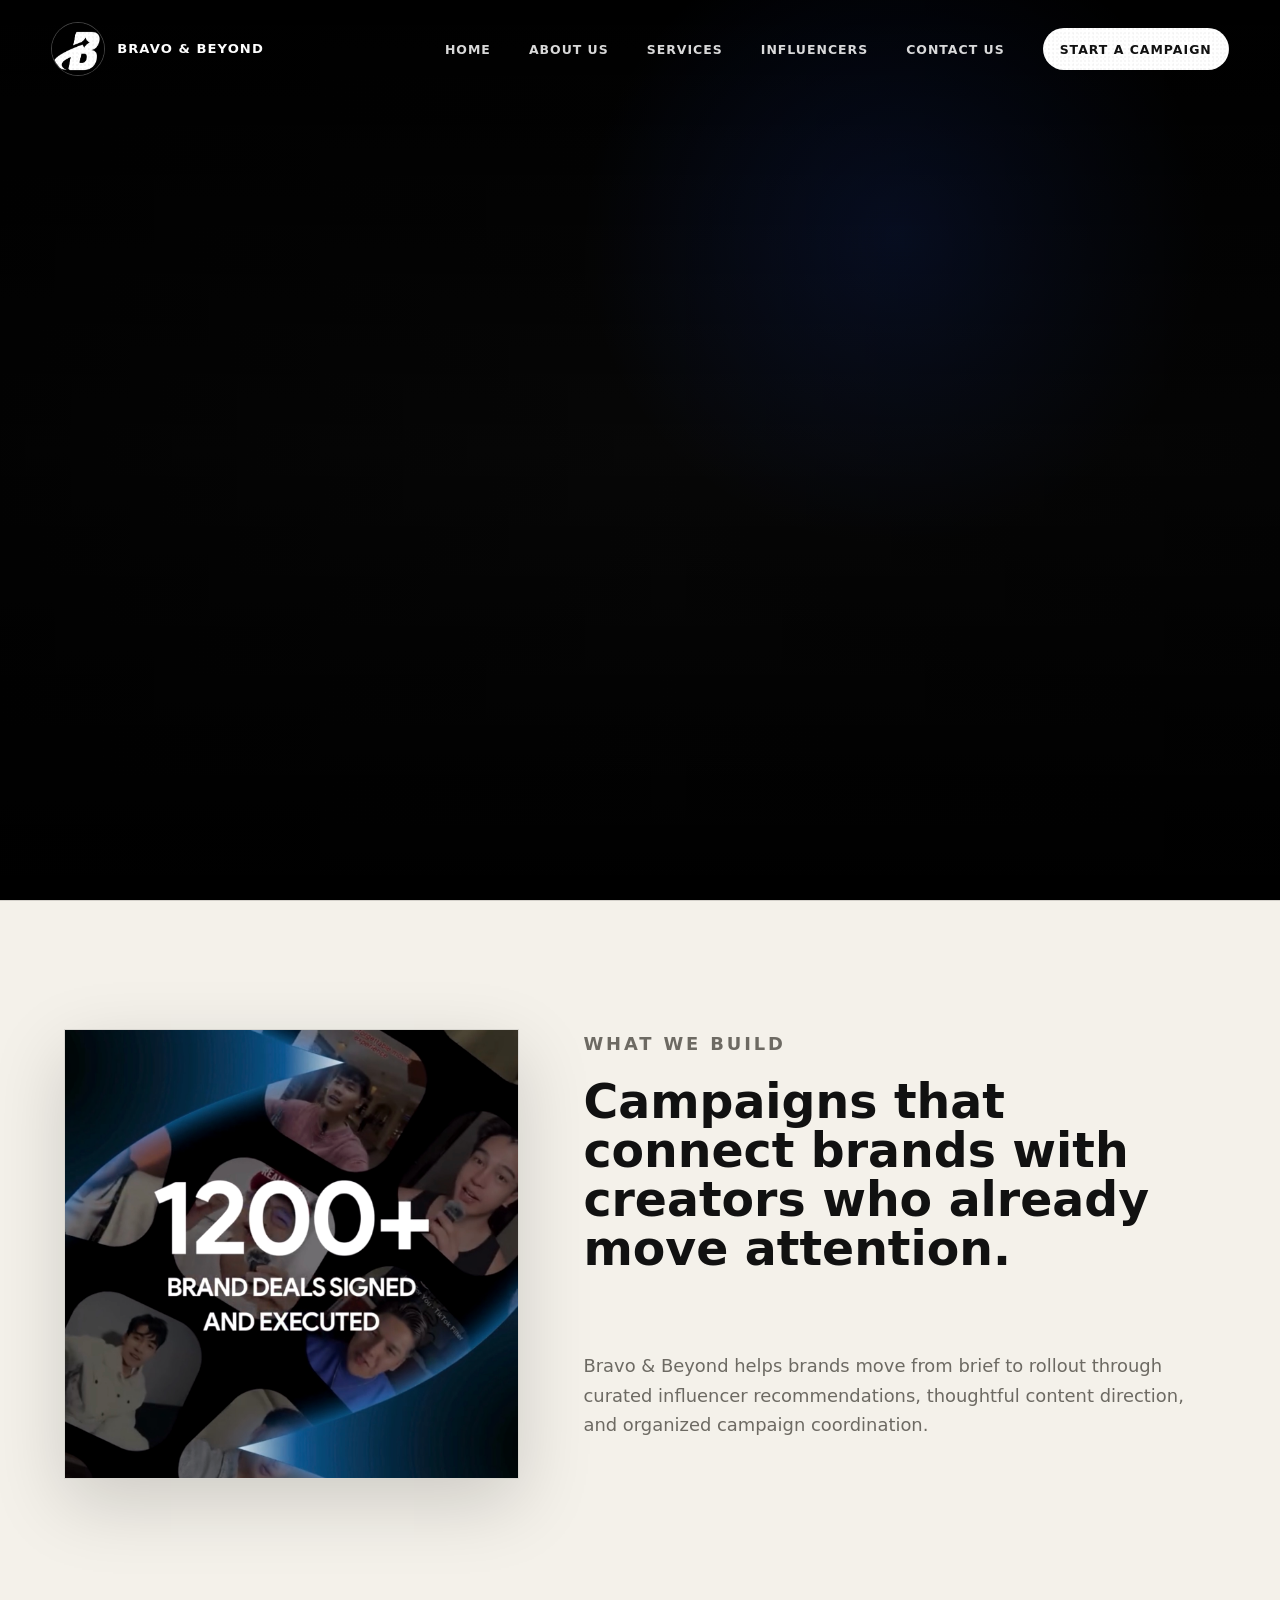
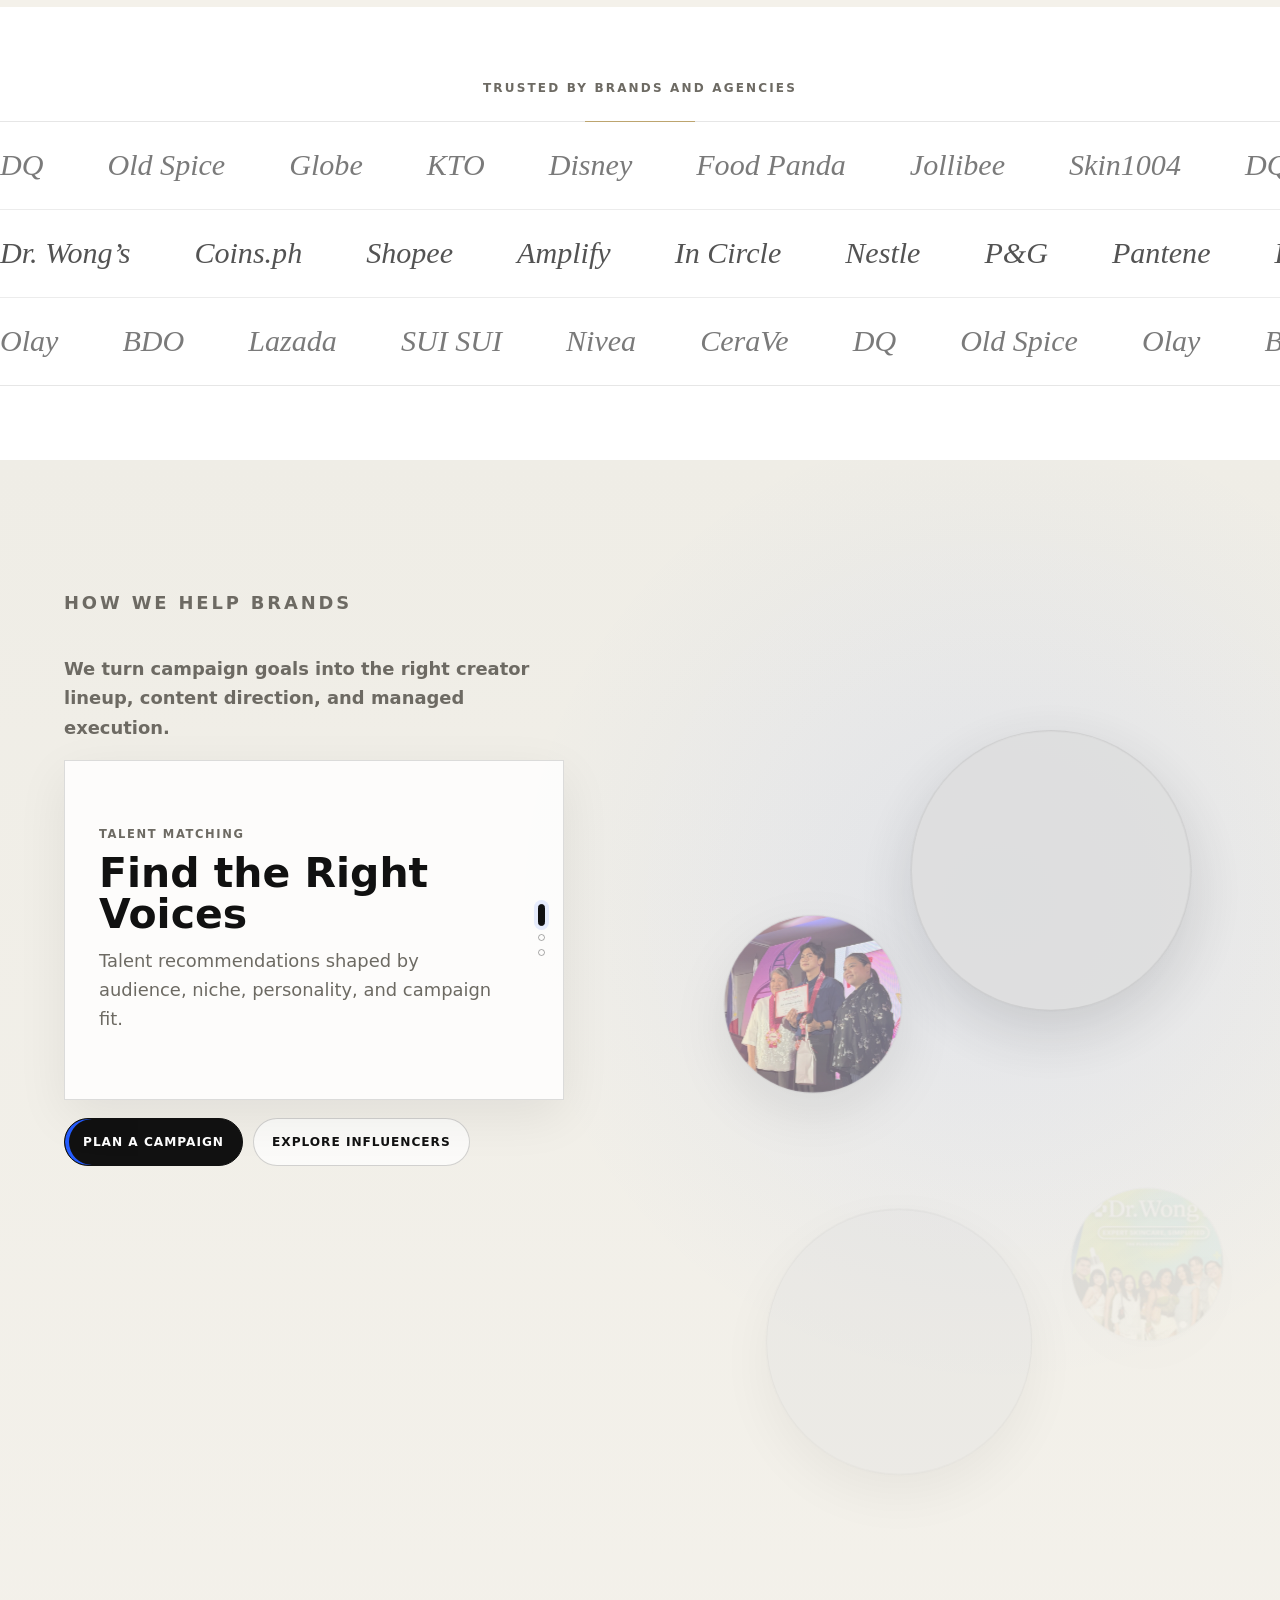
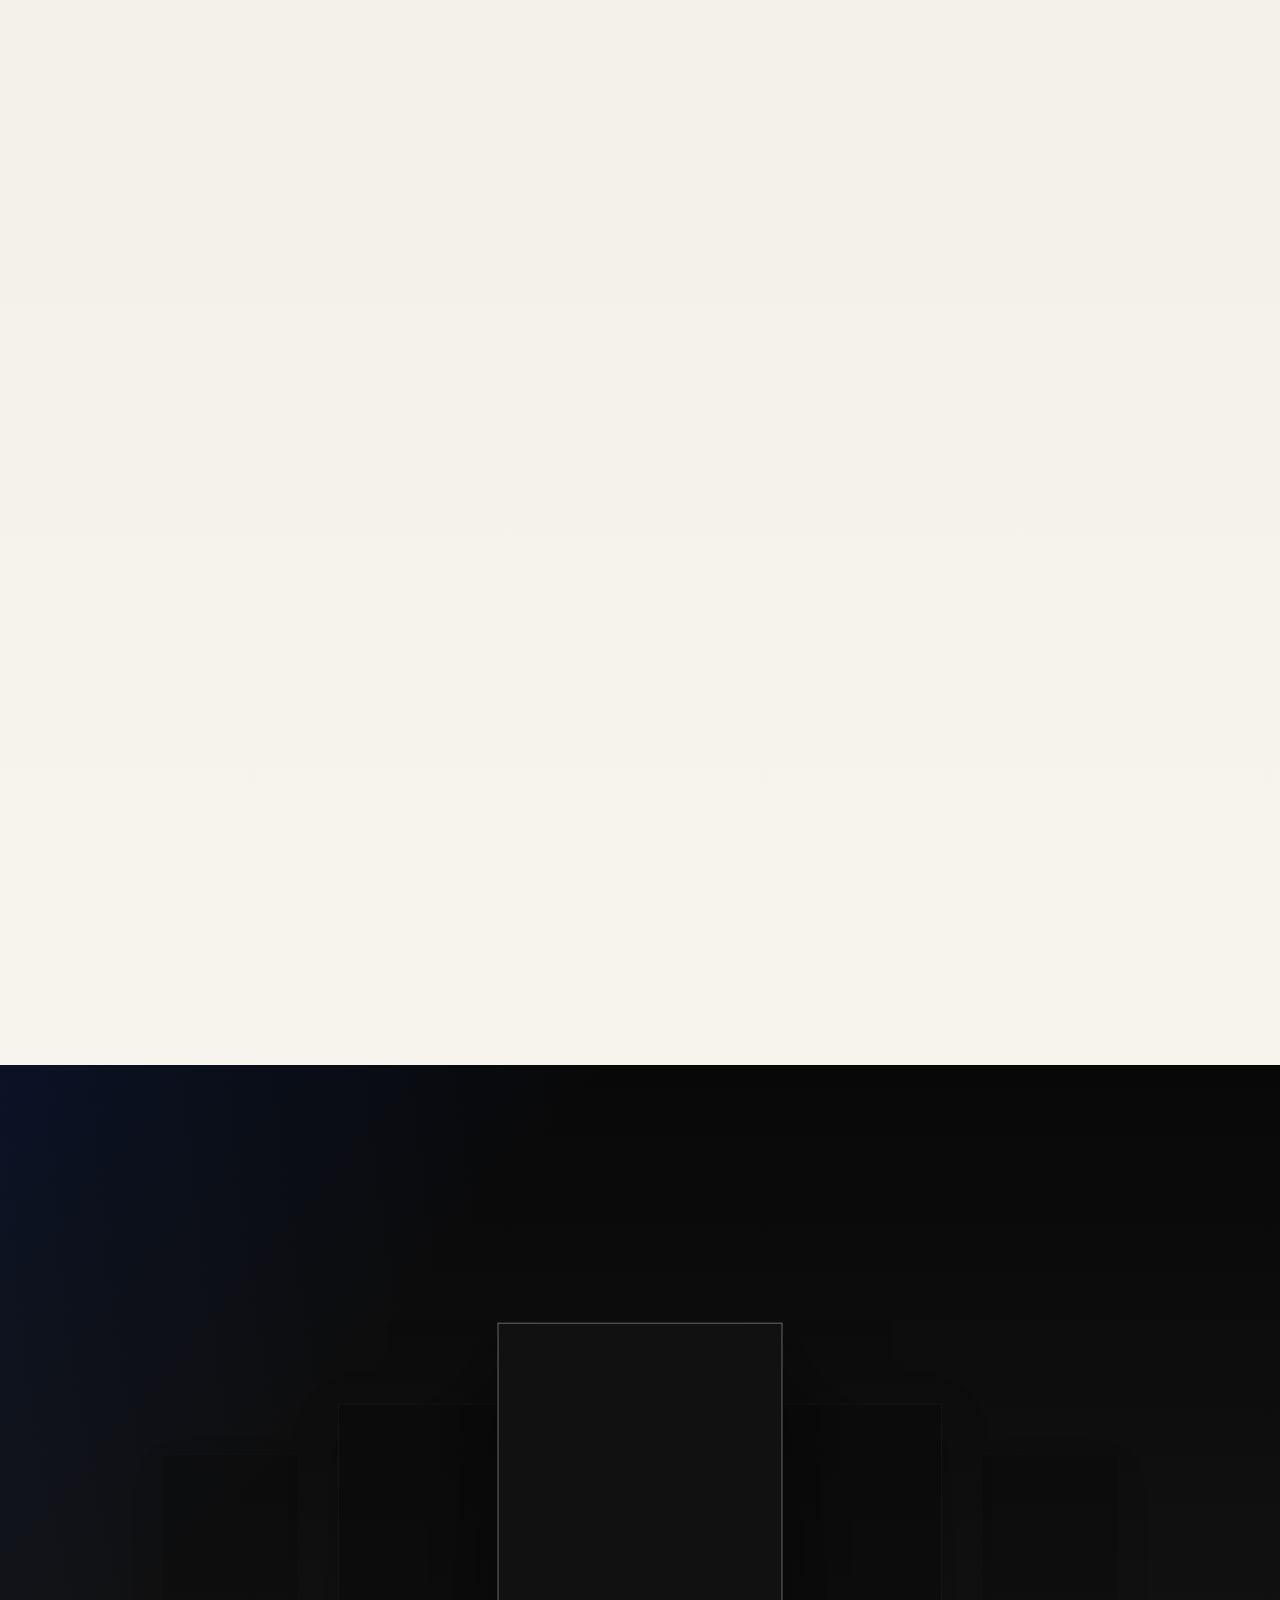
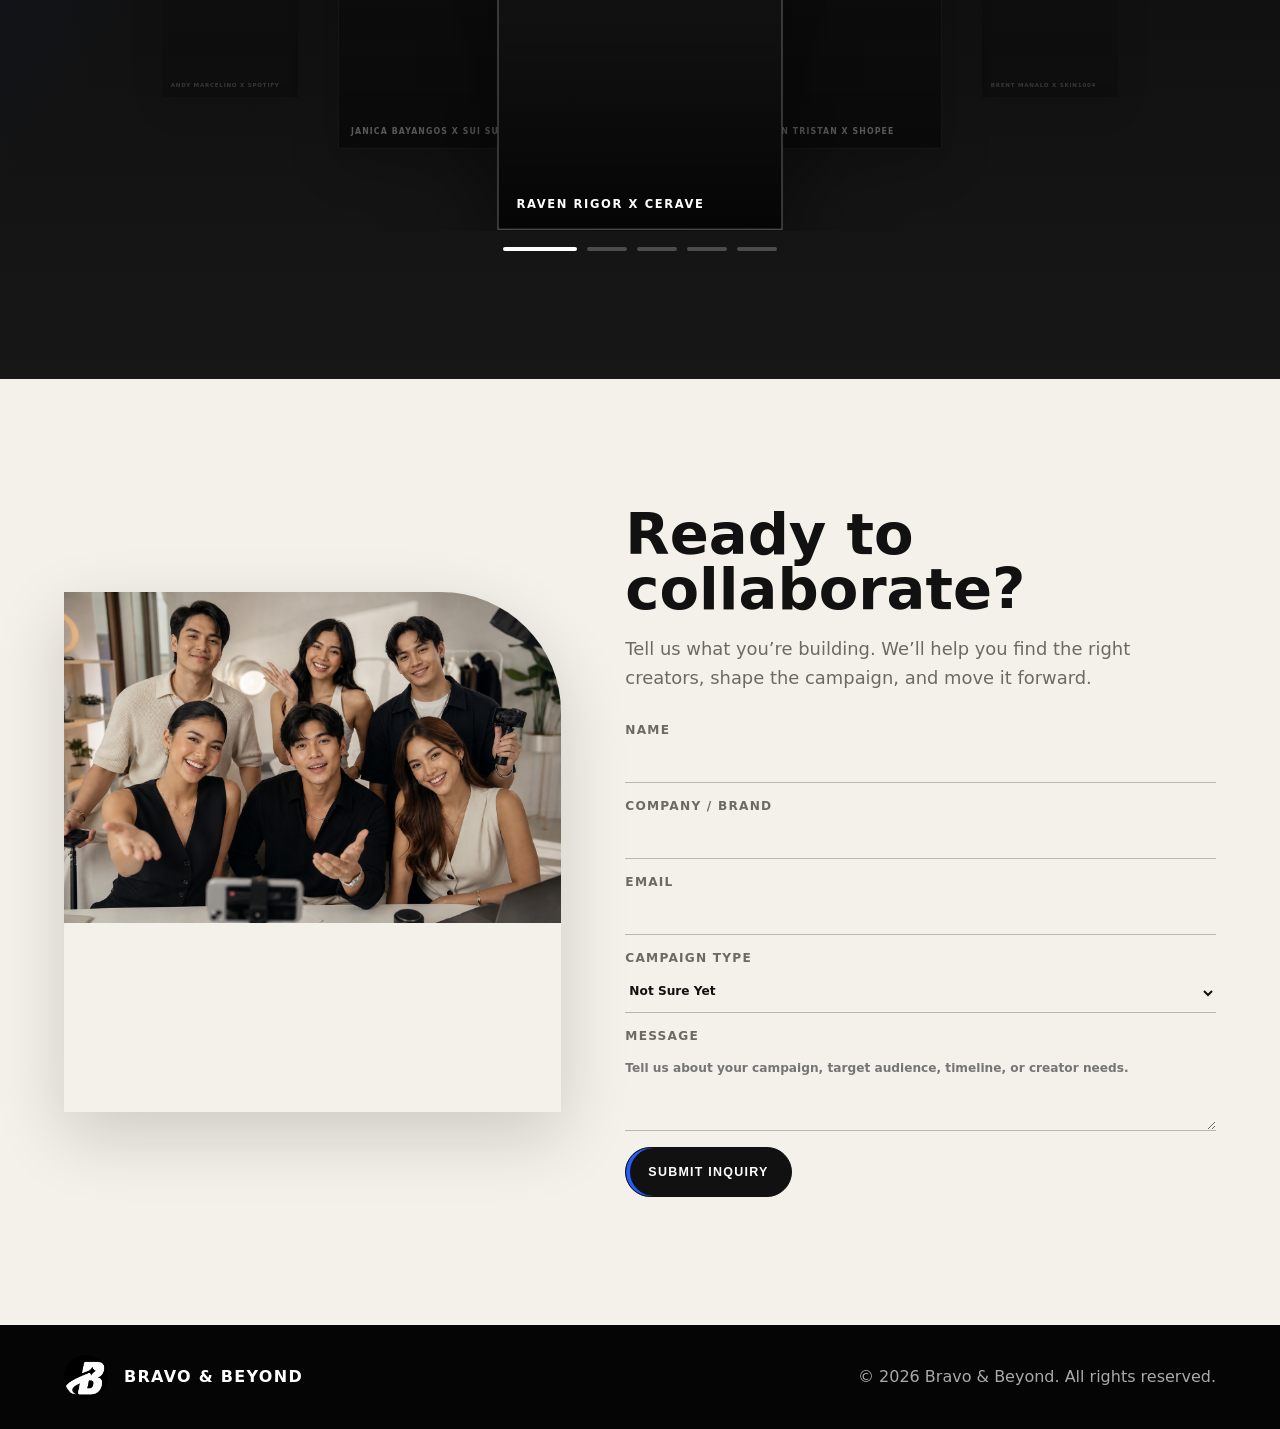
==== index.html @ dbf03752 "Deploy Bravo and Beyond website" ====
<!doctype html>
<html lang="en">
  <head>
    <meta charset="UTF-8" />
    <meta name="viewport" content="width=device-width, initial-scale=1.0" />
    <title>Bravo &amp; Beyond: Creator-led Campaigns for Brands</title>
    <meta
      name="description"
      content="Bravo & Beyond helps brands plan, match, and manage influencer-led campaigns for Philippine audiences."
    />
    <link rel="icon" type="image/png" href="assets/favicon.png" />
    <link rel="preconnect" href="https://images.unsplash.com" />
    <link rel="stylesheet" href="styles.css?v=44" />
  </head>
  <body>
    <header class="site-header" data-header>
      <a class="brand" href="index.html" aria-label="Bravo & Beyond home">
        <img src="assets/bb-logo.jpg" alt="" />
        <span>Bravo &amp; Beyond</span>
      </a>
      <nav class="desktop-nav" aria-label="Primary navigation">
        <a href="index.html">Home</a>
        <a href="about.html">About Us</a>
        <a href="services.html">Services</a>
        <a href="influencers.html">Influencers</a>
        <a href="contact.html">Contact Us</a>
        <a class="nav-cta" href="index.html#campaign">Start a Campaign</a>
      </nav>
      <button class="menu-toggle" type="button" aria-expanded="false" aria-controls="mobile-nav">
        <span></span>
        <span></span>
      </button>
    </header>

    <nav class="mobile-nav" id="mobile-nav" aria-label="Mobile navigation">
      <a href="index.html">Home</a>
      <a href="about.html">About Us</a>
      <a href="services.html">Services</a>
      <a href="influencers.html">Influencers</a>
      <a href="contact.html">Contact Us</a>
      <a class="mobile-cta" href="index.html#campaign">Start a Campaign</a>
    </nav>

    <main>
      <section class="hero" id="home" aria-label="Bravo and Beyond hero">
        <div class="hero-video" aria-hidden="true">
          <video autoplay muted loop playsinline preload="metadata">
            <source src="SampleHeroVideo.mp4" type="video/mp4" />
          </video>
          <div class="video-scanline"></div>
        </div>
      </section>

      <section class="intro section-pad" id="about">
        <div class="intro-visual reveal">
          <img
            src="Files/WhatWeBuild.jpg"
            alt="Brand team planning a creator campaign"
          />
        </div>
        <div class="intro-content">
          <div class="section-copy reveal">
            <p class="eyebrow dark">What We Build</p>
            <h2>Campaigns that connect brands with creators who already move attention.</h2>
          </div>
          <p class="intro-text reveal">
            Bravo & Beyond helps brands move from brief to rollout through
            curated influencer recommendations, thoughtful content direction,
            and organized campaign coordination.
          </p>
        </div>
      </section>

      <section class="trusted" aria-label="Trusted by carousel">
        <p class="trusted-label reveal">Trusted by Brands and Agencies</p>
        <div class="logo-marquee" aria-hidden="true">
          <div class="logo-row">
            <div class="logo-track">
              <span>DQ</span>
              <span>Old Spice</span>
              <span>Globe</span>
              <span>KTO</span>
              <span>Disney</span>
              <span>Food Panda</span>
              <span>Jollibee</span>
              <span>Skin1004</span>
              <span>DQ</span>
              <span>Old Spice</span>
              <span>Globe</span>
              <span>KTO</span>
              <span>Disney</span>
              <span>Food Panda</span>
              <span>Jollibee</span>
              <span>Skin1004</span>
            </div>
          </div>
          <div class="logo-row is-reverse">
            <div class="logo-track">
              <span>Dr. Wong’s</span>
              <span>Coins.ph</span>
              <span>Shopee</span>
              <span>Amplify</span>
              <span>In Circle</span>
              <span>Nestle</span>
              <span>P&amp;G</span>
              <span>Pantene</span>
              <span>Dr. Wong’s</span>
              <span>Coins.ph</span>
              <span>Shopee</span>
              <span>Amplify</span>
              <span>In Circle</span>
              <span>Nestle</span>
              <span>P&amp;G</span>
              <span>Pantene</span>
            </div>
          </div>
          <div class="logo-row">
            <div class="logo-track">
              <span>Olay</span>
              <span>BDO</span>
              <span>Lazada</span>
              <span>SUI SUI</span>
              <span>Nivea</span>
              <span>CeraVe</span>
              <span>DQ</span>
              <span>Old Spice</span>
              <span>Olay</span>
              <span>BDO</span>
              <span>Lazada</span>
              <span>SUI SUI</span>
              <span>Nivea</span>
              <span>CeraVe</span>
              <span>DQ</span>
              <span>Old Spice</span>
            </div>
          </div>
        </div>
      </section>

      <section class="help section-pad" id="services">
        <div class="help-grid">
          <div class="help-left">
            <div class="section-copy help-intro">
              <p class="eyebrow dark">How we help brands</p>
              <p class="help-statement">
                We turn campaign goals into the right creator lineup, content
                direction, and managed execution.
              </p>

              <div class="help-switcher" aria-live="polite">
                <div class="switcher-body">
                  <span class="switcher-count" data-help-count>Talent Matching</span>
                  <h2 data-help-title>Find the Right Voices</h2>
                  <p data-help-copy>
                    Talent recommendations shaped by audience, niche, personality, and campaign fit.
                  </p>
                </div>
                <div class="switcher-dots" aria-hidden="true">
                  <span class="is-active" data-help-dot></span>
                  <span data-help-dot></span>
                  <span data-help-dot></span>
                </div>
              </div>

              <div class="help-actions" aria-label="Bravo and Beyond solutions">
                <a class="solution-button is-primary" href="index.html#campaign">
                  Plan a Campaign
                </a>
                <a class="solution-button" href="influencers.html">Explore Influencers</a>
              </div>
            </div>
          </div>

          <div class="media-stage">
            <div class="media-orbit" id="influencers" aria-label="Influencer campaign visuals">
              <figure class="bubble bubble-large">
                <video autoplay muted loop playsinline preload="metadata">
                  <source src="Files/Bubble2.mp4" type="video/mp4" />
                </video>
              </figure>
              <figure class="bubble bubble-mid">
                <img
                  src="Files/Bubble1.jpg"
                  alt="Creator reviewing campaign content"
                />
              </figure>
              <figure class="bubble bubble-center">
                <video autoplay muted loop playsinline preload="metadata">
                  <source src="Files/Bubble7.mp4" type="video/mp4" />
                </video>
              </figure>
              <figure class="bubble bubble-small">
                <img
                  src="Files/Bubble3.jpg"
                  alt="Product styling for creator content"
                />
              </figure>
              <figure class="bubble bubble-connector">
                <img
                  src="Files/Bubble4.jpg"
                  alt="Campaign content preview"
                />
              </figure>
              <figure class="bubble bubble-pill">
                <img
                  src="Files/Bubble5.jpg"
                  alt="Brand team reviewing campaign direction"
                />
              </figure>
              <figure class="bubble bubble-late bubble-video">
                <img
                  src="Files/Bubble6.jpg"
                  alt="Campaign content planning session"
                />
              </figure>
            </div>
          </div>
        </div>
      </section>

      <section class="campaigns section-pad">
        <div class="campaigns-head reveal">
          <h2>Take a look at our recent successful campaigns.</h2>
        </div>
        <div class="campaign-video-carousel reveal" aria-label="Recent successful campaign videos">
          <div class="campaign-video-stage">
            <article class="campaign-video-card is-active" data-campaign-card>
              <video autoplay muted loop playsinline preload="metadata">
                <source src="Files/Campaign1.mp4" type="video/mp4" />
              </video>
              <p>Raven Rigor x CeraVe</p>
            </article>
            <article class="campaign-video-card" data-campaign-card>
              <video autoplay muted loop playsinline preload="metadata">
                <source src="Files/Campaign2.mp4" type="video/mp4" />
              </video>
              <p>Sean Tristan x Shopee</p>
            </article>
            <article class="campaign-video-card" data-campaign-card>
              <video autoplay muted loop playsinline preload="metadata">
                <source src="Files/Campaign3.mp4" type="video/mp4" />
              </video>
              <p>Brent Manalo x Skin1004</p>
            </article>
            <article class="campaign-video-card" data-campaign-card>
              <video autoplay muted loop playsinline preload="metadata">
                <source src="Files/Campaign4.mp4" type="video/mp4" />
              </video>
              <p>Andy Marcelino x Spotify</p>
            </article>
            <article class="campaign-video-card" data-campaign-card>
              <video autoplay muted loop playsinline preload="metadata">
                <source src="Files/Campaign5.mp4" type="video/mp4" />
              </video>
              <p>Janica Bayangos x SUI SUI</p>
            </article>
          </div>
          <div class="campaign-slider" aria-label="Choose campaign video">
            <button type="button" data-campaign-control="0" aria-label="View Raven Rigor x CeraVe"></button>
            <button type="button" data-campaign-control="1" aria-label="View Sean Tristan x Shopee"></button>
            <button type="button" data-campaign-control="2" aria-label="View Brent Manalo x Skin1004"></button>
            <button type="button" data-campaign-control="3" aria-label="View Andy Marcelino x Spotify"></button>
            <button type="button" data-campaign-control="4" aria-label="View Janica Bayangos x SUI SUI"></button>
          </div>
        </div>
      </section>

      <section class="contact section-pad" id="contact">
        <div class="contact-visual reveal">
          <img
            src="assets/generated/ready-to-collaborate-influencers.png"
            alt="A group of creators inviting brands to collaborate"
          />
        </div>
        <form class="contact-form reveal" id="campaign">
          <h2>Ready to collaborate?</h2>
          <p>
            Tell us what you’re building. We’ll help you find the right creators,
            shape the campaign, and move it forward.
          </p>
          <label>
            Name
            <input type="text" name="name" autocomplete="name" />
          </label>
          <label>
            Company / Brand
            <input type="text" name="company" autocomplete="organization" />
          </label>
          <label>
            Email
            <input type="email" name="email" autocomplete="email" />
          </label>
          <label>
            Campaign Type
            <select name="campaign-type">
              <option>Not Sure Yet</option>
              <option>Product Launch</option>
              <option>Brand Awareness</option>
              <option>Event Activation</option>
              <option>Influencer Seeding</option>
              <option>Content Creation</option>
            </select>
          </label>
          <label>
            Message
            <textarea
              name="message"
              rows="4"
              placeholder="Tell us about your campaign, target audience, timeline, or creator needs."
            ></textarea>
          </label>
          <button class="button button-dark" type="submit">Submit Inquiry</button>
        </form>
      </section>
    </main>

    <footer class="site-footer">
      <img src="assets/bb-logo.jpg" alt="" />
      <p>Bravo & Beyond</p>
      <span>&copy; 2026 Bravo & Beyond. All rights reserved.</span>
    </footer>

    <script src="script.js?v=28"></script>
  </body>
</html>
---- styles.css ----
:root {
  --black: #050505;
  --ink: #111111;
  --charcoal: #181818;
  --white: #fbfaf6;
  --paper: #f4f1ea;
  --line: rgba(17, 17, 17, 0.14);
  --muted: #6d6a63;
  --champagne: #bda56f;
  --cobalt: #245cff;
  --shadow: 0 24px 70px rgba(5, 5, 5, 0.16);
}

* {
  box-sizing: border-box;
}

html {
  scroll-behavior: smooth;
}

body {
  margin: 0;
  background: var(--white);
  color: var(--ink);
  font-family:
    Inter, ui-sans-serif, system-ui, -apple-system, BlinkMacSystemFont, "Segoe UI",
    sans-serif;
}

body.modal-open {
  overflow: hidden;
}

body::before {
  position: fixed;
  inset: 0;
  z-index: 100;
  pointer-events: none;
  content: "";
  opacity: 0.08;
  background-image:
    radial-gradient(circle at 20% 30%, rgba(0, 0, 0, 0.4) 0 1px, transparent 1px),
    radial-gradient(circle at 70% 80%, rgba(0, 0, 0, 0.35) 0 1px, transparent 1px);
  background-size: 4px 4px, 5px 5px;
  mix-blend-mode: multiply;
}

.admin-page::before {
  display: none;
}

img {
  display: block;
  max-width: 100%;
}

a {
  color: inherit;
  text-decoration: none;
}

.site-header {
  position: fixed;
  top: 0;
  left: 0;
  right: 0;
  z-index: 20;
  display: flex;
  align-items: center;
  justify-content: space-between;
  padding: 22px clamp(18px, 4vw, 56px);
  color: white;
  transition:
    background 240ms ease,
    color 240ms ease,
    border-color 240ms ease,
    padding 240ms ease;
}

.site-header.is-scrolled {
  padding-block: 14px;
  color: var(--ink);
  border-bottom: 1px solid rgba(17, 17, 17, 0.1);
  background: rgba(251, 250, 246, 0.88);
  backdrop-filter: blur(18px);
}

.brand {
  display: flex;
  align-items: center;
  gap: 12px;
  font-size: 0.82rem;
  font-weight: 900;
  letter-spacing: 0.08em;
  text-transform: uppercase;
}

.brand img {
  width: 54px;
  height: 54px;
  overflow: hidden;
  border: 1px solid rgba(255, 255, 255, 0.26);
  border-radius: 50%;
  object-fit: cover;
  background: #000;
}

.site-header.is-scrolled .brand img {
  border-color: rgba(17, 17, 17, 0.16);
}

.brand span {
  max-width: 150px;
  line-height: 1.05;
}

.desktop-nav {
  display: flex;
  align-items: center;
  gap: clamp(18px, 3vw, 38px);
  font-size: 0.78rem;
  font-weight: 700;
  letter-spacing: 0.08em;
  text-transform: uppercase;
}

.desktop-nav a {
  position: relative;
  opacity: 0.86;
}

.desktop-nav a::after {
  position: absolute;
  left: 0;
  bottom: -8px;
  width: 0;
  height: 2px;
  content: "";
  background: var(--cobalt);
  transition: width 220ms ease;
}

.desktop-nav a:hover::after {
  width: 100%;
}

.desktop-nav .nav-cta {
  display: inline-flex;
  min-height: 42px;
  align-items: center;
  border: 1px solid rgba(255, 255, 255, 0.7);
  border-radius: 999px;
  padding: 0 16px;
  color: var(--ink);
  background: white;
  opacity: 1;
}

.desktop-nav .nav-cta::after {
  display: none;
}

.site-header.is-scrolled .desktop-nav .nav-cta {
  color: white;
  border-color: var(--ink);
  background: var(--ink);
  box-shadow: inset 4px 0 0 var(--cobalt);
}

.inner-page .site-header {
  color: var(--ink);
  border-bottom: 1px solid rgba(17, 17, 17, 0.1);
  background: rgba(251, 250, 246, 0.9);
  backdrop-filter: blur(18px);
}

.inner-page .desktop-nav .nav-cta {
  color: white;
  border-color: var(--ink);
  background: var(--ink);
  box-shadow: inset 4px 0 0 var(--cobalt);
}

.inner-page .brand img {
  border-color: rgba(17, 17, 17, 0.16);
}

.menu-toggle,
.mobile-nav {
  display: none;
}

.hero {
  position: relative;
  min-height: 100svh;
  overflow: hidden;
  isolation: isolate;
  color: white;
  background: #000;
}

.hero-video {
  position: absolute;
  inset: 0;
  z-index: -2;
  filter: saturate(0.78) contrast(1.08);
  animation: heroPulse 10s ease-in-out infinite alternate;
}

.hero::after {
  position: absolute;
  inset: 0;
  z-index: -1;
  content: "";
  background:
    linear-gradient(90deg, rgba(0, 0, 0, 0.74), rgba(0, 0, 0, 0.24) 52%, rgba(0, 0, 0, 0.56)),
    radial-gradient(circle at 70% 26%, rgba(36, 92, 255, 0.18), transparent 28%);
}

.hero-video video {
  width: 100%;
  height: 100%;
  object-fit: cover;
}

.video-scanline {
  position: absolute;
  inset: 0;
  background: linear-gradient(180deg, transparent, rgba(255, 255, 255, 0.16), transparent);
  opacity: 0.22;
  animation: scan 5s linear infinite;
}

.hero-content {
  width: min(780px, calc(100% - 36px));
  padding: clamp(116px, 15vh, 148px) 0 100px;
  margin-left: clamp(18px, 7vw, 96px);
}

.eyebrow {
  margin: 0 0 18px;
  color: var(--champagne);
  font-size: 0.76rem;
  font-weight: 800;
  letter-spacing: 0.16em;
  text-transform: uppercase;
}

.eyebrow.dark {
  color: var(--muted);
}

h1,
h2,
h3,
p {
  margin-top: 0;
}

h1,
h2 {
  letter-spacing: 0;
  line-height: 0.95;
}

h1 {
  max-width: 780px;
  margin-bottom: 24px;
  font-family: Georgia, "Times New Roman", serif;
  font-size: clamp(3.55rem, 7.4vw, 6.55rem);
  font-weight: 500;
}

h2 {
  max-width: 920px;
  margin-bottom: 22px;
  font-family: Georgia, "Times New Roman", serif;
  font-size: clamp(2.6rem, 6vw, 6.6rem);
  font-weight: 500;
}

h3 {
  font-size: clamp(1.12rem, 1.8vw, 1.45rem);
}

.hero-content > p:not(.eyebrow) {
  max-width: 550px;
  color: rgba(255, 255, 255, 0.78);
  font-size: clamp(1.05rem, 2vw, 1.35rem);
  line-height: 1.55;
}

.hero-actions {
  display: flex;
  flex-wrap: wrap;
  gap: 12px;
  margin-top: 34px;
}

.button {
  display: inline-flex;
  min-height: 50px;
  align-items: center;
  justify-content: center;
  border: 1px solid currentColor;
  border-radius: 999px;
  padding: 0 22px;
  font-size: 0.78rem;
  font-weight: 800;
  letter-spacing: 0.1em;
  text-transform: uppercase;
  transition:
    transform 220ms ease,
    background 220ms ease,
    color 220ms ease,
    border-color 220ms ease;
}

.button:hover {
  transform: translateY(-2px);
}

.button-light {
  color: var(--ink);
  border-color: white;
  background: white;
}

.button-ghost {
  color: white;
  border-color: rgba(255, 255, 255, 0.45);
  background: rgba(255, 255, 255, 0.08);
}

.button-dark {
  width: max-content;
  color: white;
  border-color: var(--ink);
  background: var(--ink);
  box-shadow: inset 4px 0 0 var(--cobalt);
}

.hero-ticker {
  position: absolute;
  left: 0;
  right: 0;
  bottom: 0;
  display: flex;
  gap: 34px;
  align-items: center;
  overflow: hidden;
  padding: 18px 0;
  border-top: 1px solid rgba(255, 255, 255, 0.16);
  color: rgba(255, 255, 255, 0.78);
  font-size: 0.76rem;
  font-weight: 800;
  letter-spacing: 0.18em;
  text-transform: uppercase;
  white-space: nowrap;
}

.hero-ticker span {
  animation: ticker 18s linear infinite;
}

.trusted {
  overflow: hidden;
  padding: clamp(46px, 7vw, 74px) 0;
  background: #ffffff;
}

.trusted-label {
  margin: 0 auto 26px;
  color: var(--muted);
  font-size: 0.75rem;
  font-weight: 900;
  letter-spacing: 0.18em;
  text-align: center;
  text-transform: uppercase;
}

.logo-marquee {
  position: relative;
  border-block: 1px solid rgba(17, 17, 17, 0.1);
}

.logo-marquee::before {
  position: absolute;
  top: -1px;
  left: 50%;
  width: 110px;
  height: 1px;
  content: "";
  background: var(--champagne);
  transform: translateX(-50%);
}

.logo-row {
  overflow: hidden;
}

.logo-row + .logo-row {
  border-top: 1px solid rgba(17, 17, 17, 0.08);
}

.logo-track {
  display: flex;
  width: max-content;
  gap: clamp(28px, 5vw, 72px);
  align-items: center;
  padding: clamp(18px, 2.4vw, 26px) 0;
  color: rgba(17, 17, 17, 0.56);
  font-family: Georgia, "Times New Roman", serif;
  font-size: clamp(1.16rem, 2.35vw, 2.15rem);
  font-style: italic;
  white-space: nowrap;
  animation: logos 30s linear infinite;
}

.logo-row.is-reverse .logo-track {
  color: rgba(17, 17, 17, 0.72);
  animation-direction: reverse;
  animation-duration: 34s;
}

.section-pad {
  padding: clamp(78px, 10vw, 138px) clamp(18px, 5vw, 72px);
}

.page-hero {
  display: grid;
  min-height: clamp(440px, 72svh, 720px);
  align-items: end;
  padding: clamp(130px, 16vw, 190px) clamp(18px, 5vw, 72px) clamp(54px, 8vw, 96px);
  background:
    linear-gradient(135deg, rgba(17, 17, 17, 0.08), transparent 34%),
    var(--paper);
}

.page-hero-inner {
  display: grid;
  grid-template-columns: minmax(0, 1fr) minmax(260px, 0.42fr);
  gap: clamp(26px, 6vw, 84px);
  align-items: end;
}

.page-hero h1 {
  max-width: 980px;
  margin: 0;
  color: var(--ink);
  font-family:
    Inter, ui-sans-serif, system-ui, -apple-system, BlinkMacSystemFont, "Segoe UI",
    sans-serif;
  font-size: clamp(3rem, 7.8vw, 8.4rem);
  font-weight: 900;
  line-height: 0.9;
}

.page-hero p {
  max-width: 520px;
  margin: 0;
  color: var(--muted);
  font-size: clamp(1.02rem, 1.45vw, 1.2rem);
  line-height: 1.65;
}

.about-hero {
  color: white;
  background:
    linear-gradient(135deg, rgba(5, 5, 5, 0.78), rgba(5, 5, 5, 0.42)),
    radial-gradient(circle at 80% 18%, rgba(36, 92, 255, 0.42), transparent 24%),
    radial-gradient(circle at 18% 80%, rgba(189, 165, 111, 0.34), transparent 28%),
    url("assets/generated/about-hero-agency-culture.png") center / cover;
}

.about-hero h1 {
  color: white;
}

.about-hero .eyebrow,
.about-hero p {
  color: rgba(255, 255, 255, 0.74);
}

.services-hero {
  color: white;
  background:
    linear-gradient(135deg, rgba(5, 5, 5, 0.78), rgba(5, 5, 5, 0.5)),
    radial-gradient(circle at 72% 24%, rgba(189, 165, 111, 0.42), transparent 23%),
    radial-gradient(circle at 18% 74%, rgba(36, 92, 255, 0.32), transparent 28%),
    url("assets/generated/services-hero-campaign-workflow.png") center / cover;
}

.services-hero h1 {
  color: white;
}

.services-hero .eyebrow,
.services-hero p {
  color: rgba(255, 255, 255, 0.76);
}

.editorial-split {
  display: grid;
  grid-template-columns: minmax(280px, 0.72fr) minmax(0, 1fr);
  gap: clamp(26px, 6vw, 86px);
  align-items: center;
  background: var(--white);
}

.about-story {
  background:
    linear-gradient(90deg, var(--white) 0 46%, #efe7d6 46% 100%);
}

.editorial-image {
  position: relative;
  min-height: clamp(320px, 44vw, 560px);
  overflow: hidden;
  box-shadow: var(--shadow);
}

.about-story .editorial-image::after {
  position: absolute;
  inset: auto 22px 22px auto;
  width: clamp(92px, 14vw, 170px);
  aspect-ratio: 1;
  border: 1px solid rgba(255, 255, 255, 0.38);
  border-radius: 50%;
  content: "";
  background:
    radial-gradient(circle at 38% 34%, rgba(255, 255, 255, 0.72), transparent 0 10%, transparent 11%),
    rgba(36, 92, 255, 0.72);
  mix-blend-mode: screen;
}

.editorial-image img,
.editorial-image video {
  width: 100%;
  height: 100%;
  object-fit: cover;
}

.editorial-copy h2,
.page-section h2 {
  max-width: 760px;
  font-family:
    Inter, ui-sans-serif, system-ui, -apple-system, BlinkMacSystemFont, "Segoe UI",
    sans-serif;
  font-size: clamp(2rem, 4.6vw, 5.2rem);
  font-weight: 900;
  line-height: 0.96;
}

.editorial-copy p,
.page-section p {
  max-width: 660px;
  color: var(--muted);
  font-size: clamp(1rem, 1.35vw, 1.16rem);
  line-height: 1.65;
}

.page-section {
  background: var(--paper);
}

.metric-strip {
  display: grid;
  grid-template-columns: repeat(3, minmax(0, 1fr));
  gap: 1px;
  background: rgba(17, 17, 17, 0.12);
}

.metric {
  min-height: 190px;
  padding: clamp(24px, 4vw, 48px);
  background: var(--white);
}

.metric strong {
  display: block;
  margin-bottom: 10px;
  font-size: clamp(2.2rem, 5vw, 5.2rem);
  font-weight: 900;
  line-height: 0.9;
}

.metric span {
  color: var(--muted);
  font-weight: 800;
  letter-spacing: 0.08em;
  text-transform: uppercase;
}

.about-values {
  background:
    radial-gradient(circle at 86% 12%, rgba(36, 92, 255, 0.1), transparent 24%),
    linear-gradient(180deg, #f4f1ea 0%, #ebe3d2 100%);
}

.values-grid {
  display: grid;
  grid-template-columns: repeat(4, minmax(0, 1fr));
  gap: 1px;
  margin-top: clamp(32px, 5vw, 64px);
  background: rgba(17, 17, 17, 0.12);
}

.value-card {
  min-height: 320px;
  padding: clamp(24px, 3vw, 38px);
  background: var(--white);
}

.value-card:nth-child(2) {
  background: #111111;
}

.value-card:nth-child(2) h3,
.value-card:nth-child(2) p {
  color: white;
}

.value-card:nth-child(3) {
  background:
    radial-gradient(circle at 92% 12%, rgba(36, 92, 255, 0.16), transparent 24%),
    #f7f4eb;
}

.value-card:nth-child(4) {
  background:
    linear-gradient(135deg, rgba(189, 165, 111, 0.24), transparent 42%),
    #ffffff;
}

.value-card span {
  display: block;
  margin-bottom: clamp(44px, 5vw, 72px);
  color: var(--champagne);
  font-size: 0.72rem;
  font-weight: 900;
  letter-spacing: 0.16em;
  text-transform: uppercase;
}

.value-card h3 {
  margin-bottom: 16px;
  font-size: clamp(1.25rem, 2vw, 1.8rem);
  line-height: 1.06;
}

.value-card p {
  margin-bottom: 0;
  color: var(--muted);
  font-size: 0.98rem;
  line-height: 1.6;
}

.mission-vision {
  display: grid;
  grid-template-columns: repeat(2, minmax(0, 1fr));
  gap: 1px;
  background: rgba(17, 17, 17, 0.16);
}

.mission-panel {
  min-height: clamp(390px, 45vw, 560px);
  display: grid;
  grid-template-rows: auto 1fr;
  align-content: stretch;
  gap: clamp(58px, 8vw, 110px);
  padding: clamp(34px, 6vw, 72px);
  color: white;
  background:
    linear-gradient(135deg, rgba(5, 5, 5, 0.86), rgba(5, 5, 5, 0.62)),
    radial-gradient(circle at 84% 16%, rgba(189, 165, 111, 0.38), transparent 24%),
    url("assets/generated/about-mission-strategy.png") center / cover;
}

.mission-panel.is-dark {
  color: var(--ink);
  background:
    radial-gradient(circle at 82% 20%, rgba(36, 92, 255, 0.13), transparent 28%),
    linear-gradient(135deg, #eee6d5 0%, #f8f4eb 100%);
}

.mission-panel h2 {
  max-width: 720px;
  margin: 0;
  align-self: start;
  font-family:
    Inter, ui-sans-serif, system-ui, -apple-system, BlinkMacSystemFont, "Segoe UI",
    sans-serif;
  font-size: clamp(2rem, 3.75vw, 4.45rem);
  font-weight: 900;
  line-height: 0.98;
}

.mission-panel.is-dark .eyebrow {
  color: var(--muted);
}

.mission-panel:not(.is-dark) .eyebrow {
  color: rgba(255, 255, 255, 0.68);
}

.service-grid,
.influencer-grid {
  display: grid;
  grid-template-columns: repeat(3, minmax(0, 1fr));
  gap: 1px;
  margin-top: clamp(32px, 5vw, 64px);
  background: rgba(17, 17, 17, 0.12);
}

.services-section {
  overflow: hidden;
  background:
    radial-gradient(circle at 88% 10%, rgba(36, 92, 255, 0.11), transparent 24%),
    linear-gradient(180deg, #f7f4eb 0%, #eee6d5 100%);
}

.services-section .service-grid {
  gap: clamp(14px, 2vw, 22px);
  background: transparent;
  perspective: 1200px;
}

.service-card,
.influencer-card {
  min-height: 280px;
  padding: clamp(24px, 3.4vw, 44px);
  background: var(--white);
}

.services-section .service-card {
  position: relative;
  isolation: isolate;
  overflow: hidden;
  border: 1px solid rgba(17, 17, 17, 0.12);
  background:
    radial-gradient(circle at var(--card-x, 50%) var(--card-y, 50%), rgba(36, 92, 255, 0.14), transparent 0 26%),
    linear-gradient(135deg, rgba(255, 255, 255, 0.92), rgba(255, 255, 255, 0.64));
  box-shadow: 0 18px 54px rgba(5, 5, 5, 0.08);
  transform:
    rotateX(var(--tilt-y, 0deg))
    rotateY(var(--tilt-x, 0deg))
    translateY(var(--lift, 0));
  transition:
    border-color 240ms ease,
    box-shadow 240ms ease,
    transform 240ms ease,
    background 240ms ease;
}

.services-section .service-card::before {
  position: absolute;
  inset: auto auto 24px 24px;
  z-index: -1;
  width: clamp(72px, 8vw, 120px);
  aspect-ratio: 1;
  border-radius: 50%;
  content: "";
  background: rgba(189, 165, 111, 0.24);
  transform: scale(0.72);
  transition:
    transform 260ms ease,
    background 260ms ease;
}

.services-section .service-card::after {
  position: absolute;
  inset: 0;
  z-index: -1;
  content: "";
  background: linear-gradient(135deg, rgba(5, 5, 5, 0.92), rgba(5, 5, 5, 0.72));
  opacity: 0;
  transition: opacity 240ms ease;
}

.services-section .service-card:hover,
.services-section .service-card:focus-within {
  --lift: -8px;
  border-color: rgba(17, 17, 17, 0.28);
  box-shadow: 0 26px 72px rgba(5, 5, 5, 0.18);
}

.services-section .service-card:hover::before,
.services-section .service-card:focus-within::before {
  background: rgba(36, 92, 255, 0.34);
  transform: scale(1.15);
}

.services-section .service-card:hover::after,
.services-section .service-card:focus-within::after {
  opacity: 1;
}

.services-section .service-card:hover h3,
.services-section .service-card:hover p,
.services-section .service-card:focus-within h3,
.services-section .service-card:focus-within p {
  color: white;
}

.service-card span,
.influencer-card span {
  display: block;
  margin-bottom: 58px;
  color: var(--champagne);
  font-size: 0.74rem;
  font-weight: 900;
  letter-spacing: 0.16em;
  text-transform: uppercase;
}

.service-card h3,
.influencer-card h3 {
  margin-bottom: 16px;
  font-size: clamp(1.35rem, 2.2vw, 2rem);
  line-height: 1.05;
}

.service-card p,
.influencer-card p {
  margin-bottom: 0;
  font-size: 0.98rem;
}

.page-cta {
  display: grid;
  gap: 22px;
  justify-items: center;
  text-align: center;
  color: white;
  background: var(--black);
}

.page-cta h2 {
  margin-bottom: 0;
  color: white;
}

.page-cta p {
  margin: 0;
  color: rgba(255, 255, 255, 0.68);
}

.talent-directory {
  background: var(--white);
}

.inner-page main > .talent-directory:first-child {
  padding-top: clamp(118px, 13vw, 154px);
}

.directory-head {
  display: grid;
  grid-template-columns: minmax(0, 1fr) minmax(260px, 420px);
  gap: clamp(24px, 5vw, 72px);
  align-items: end;
}

.directory-head-simple {
  display: flex;
  justify-content: flex-end;
}

.directory-head-simple .talent-search {
  width: min(420px, 100%);
}

.directory-head h2 {
  max-width: 760px;
  margin-bottom: 0;
  font-family:
    Inter, ui-sans-serif, system-ui, -apple-system, BlinkMacSystemFont, "Segoe UI",
    sans-serif;
  font-size: clamp(2.1rem, 4.5vw, 5rem);
  font-weight: 900;
  line-height: 0.96;
}

.directory-intro h1 {
  max-width: 520px;
  margin-bottom: 0;
  font-family:
    Inter, ui-sans-serif, system-ui, -apple-system, BlinkMacSystemFont, "Segoe UI",
    sans-serif;
  font-size: clamp(1.75rem, 3vw, 3rem);
  font-weight: 850;
  line-height: 1;
}

.talent-search {
  gap: 12px;
}

.talent-search input {
  min-height: 52px;
  border: 1px solid rgba(17, 17, 17, 0.16);
  border-radius: 0;
  padding: 0 16px;
  background: var(--paper);
}

.talent-filters {
  display: flex;
  flex-wrap: wrap;
  gap: 10px;
  margin-top: clamp(18px, 2.6vw, 30px);
}

.talent-filters button {
  min-height: 42px;
  border: 1px solid rgba(17, 17, 17, 0.18);
  border-radius: 999px;
  padding: 0 16px;
  color: var(--muted);
  background: transparent;
  font-size: 0.72rem;
  font-weight: 900;
  letter-spacing: 0.1em;
  text-transform: uppercase;
  cursor: pointer;
  transition:
    color 180ms ease,
    border-color 180ms ease,
    background 180ms ease;
}

.talent-filters button.is-active,
.talent-filters button:hover {
  color: white;
  border-color: var(--ink);
  background: var(--ink);
}

.talent-grid {
  display: grid;
  grid-template-columns: repeat(5, minmax(0, 1fr));
  gap: clamp(14px, 2vw, 22px);
  margin-top: clamp(24px, 4vw, 46px);
}

.talent-card {
  position: relative;
  overflow: hidden;
  min-height: clamp(300px, 31vw, 470px);
  color: white;
  background: var(--black);
  box-shadow: 0 18px 48px rgba(5, 5, 5, 0.12);
  cursor: pointer;
}

.talent-card[hidden] {
  display: none;
}

.talent-card:focus-visible {
  outline: 3px solid var(--cobalt);
  outline-offset: 4px;
}

.talent-card img {
  width: 100%;
  height: 100%;
  object-fit: cover;
  filter: saturate(0.85) contrast(1.04);
  transition:
    filter 260ms ease,
    transform 420ms ease;
}

.talent-card:hover img {
  filter: saturate(1) contrast(1.08);
  transform: scale(1.035);
}

.talent-card::after {
  position: absolute;
  inset: 45% 0 0;
  content: "";
  background: linear-gradient(180deg, transparent, rgba(5, 5, 5, 0.82));
}

.talent-card div {
  position: absolute;
  left: 14px;
  right: 14px;
  bottom: 14px;
  z-index: 1;
  padding: 15px 16px 14px;
  border: 1px solid rgba(255, 255, 255, 0.16);
  background:
    linear-gradient(135deg, rgba(255, 255, 255, 0.18), rgba(255, 255, 255, 0.05)),
    rgba(5, 5, 5, 0.46);
  backdrop-filter: blur(14px);
  box-shadow: 0 16px 44px rgba(0, 0, 0, 0.22);
}

.talent-card h3 {
  margin: 0 0 7px;
  font-family:
    Inter, ui-sans-serif, system-ui, -apple-system, BlinkMacSystemFont, "Segoe UI",
    sans-serif;
  font-size: clamp(1.12rem, 1.45vw, 1.42rem);
  font-weight: 900;
  letter-spacing: 0;
  line-height: 1.02;
}

.talent-card span {
  color: rgba(255, 255, 255, 0.72);
  font-size: 0.62rem;
  font-weight: 900;
  letter-spacing: 0.12em;
  text-transform: uppercase;
}

.talent-empty {
  display: none;
  margin: 34px 0 0;
  color: var(--muted);
  font-weight: 800;
  text-align: center;
}

.talent-empty.is-visible {
  display: block;
}

.talent-modal[hidden] {
  display: none;
}

.talent-modal {
  position: fixed;
  inset: 0;
  z-index: 80;
  display: grid;
  padding: clamp(18px, 4vw, 56px);
  place-items: center;
}

.talent-modal-backdrop {
  position: absolute;
  inset: 0;
  border: 0;
  background: rgba(5, 5, 5, 0.7);
  backdrop-filter: blur(14px) saturate(0.8);
  cursor: pointer;
}

.talent-modal-panel {
  position: relative;
  z-index: 1;
  display: grid;
  grid-template-columns: minmax(295px, 0.46fr) minmax(610px, 1fr);
  gap: 0;
  width: min(1138px, calc(100vw - 36px));
  max-height: min(690px, 90svh);
  overflow: auto;
  border: 1px solid rgba(17, 17, 17, 0.24);
  border-radius: 8px;
  padding: 0;
  color: var(--ink);
  background:
    radial-gradient(circle at 14% 6%, rgba(196, 163, 86, 0.12), transparent 28%),
    linear-gradient(135deg, rgba(255, 255, 255, 0.98), rgba(246, 242, 233, 0.97));
  box-shadow: 0 38px 112px rgba(0, 0, 0, 0.45);
}

.talent-modal-close {
  position: absolute;
  top: 18px;
  right: 20px;
  z-index: 2;
  width: 36px;
  height: 36px;
  border: 0;
  border-radius: 50%;
  color: var(--ink);
  background: transparent;
  font-size: 2.1rem;
  font-weight: 300;
  line-height: 1;
  cursor: pointer;
}

.talent-modal-profile {
  display: grid;
  gap: 16px;
  align-content: start;
  min-height: 100%;
  border-right: 1px solid rgba(17, 17, 17, 0.12);
  padding: 24px 28px 24px;
  color: var(--ink);
}

.talent-modal-portrait {
  overflow: hidden;
  height: clamp(230px, 33svh, 292px);
  min-height: 0;
  border-radius: 8px;
  background: #d9d2c5;
  box-shadow: 0 18px 44px rgba(17, 17, 17, 0.14);
}

.talent-modal-portrait img {
  width: 100%;
  height: 100%;
  object-fit: cover;
  object-position: center;
}

.talent-modal-details {
  display: grid;
  gap: 10px;
}

.talent-modal-details .eyebrow {
  display: none;
}

.talent-modal-details h2 {
  margin: 0;
  font-family: Georgia, "Times New Roman", serif;
  font-size: clamp(2rem, 2.7vw, 2.95rem);
  font-weight: 700;
  line-height: 0.96;
  letter-spacing: 0;
}

.talent-modal-category {
  margin: 0;
  color: var(--muted);
  font-size: 1rem;
  font-weight: 700;
  letter-spacing: 0;
  text-transform: none;
}

.talent-modal-email {
  display: flex;
  align-items: center;
  gap: 9px;
  width: 100%;
  max-width: 100%;
  border-top: 1px solid rgba(196, 163, 86, 0.32);
  border-bottom: 1px solid rgba(17, 17, 17, 0.1);
  padding: 12px 0 11px;
  color: var(--ink);
  font-size: 0.82rem;
  font-weight: 700;
  overflow-wrap: anywhere;
}

.talent-modal-email::before {
  content: "";
  display: grid;
  place-items: center;
  flex: 0 0 auto;
  width: 22px;
  height: 22px;
  border: 1px solid rgba(196, 163, 86, 0.46);
  border-radius: 50%;
  background:
    url("data:image/svg+xml,%3Csvg viewBox='0 0 24 24' fill='none' stroke='%239a7531' stroke-width='2' stroke-linecap='round' stroke-linejoin='round' xmlns='http://www.w3.org/2000/svg'%3E%3Crect x='3' y='5' width='18' height='14' rx='2'/%3E%3Cpath d='m4 7 8 6 8-6'/%3E%3C/svg%3E")
    center / 13px 13px no-repeat;
}

.talent-socials {
  display: grid;
  gap: 0;
  margin-top: 0;
}

.talent-socials a {
  position: relative;
  display: grid;
  grid-template-columns: 34px 1fr;
  align-items: center;
  min-height: 40px;
  border: 0;
  border-bottom: 1px solid rgba(17, 17, 17, 0.1);
  border-radius: 0;
  padding: 0;
  color: var(--ink);
  background: transparent;
  font-size: 0.86rem;
  font-weight: 800;
  letter-spacing: 0;
  text-transform: none;
}

.social-icon {
  display: grid;
  place-items: center;
  width: 26px;
  height: 26px;
  border-radius: 50%;
  background: var(--black);
  box-shadow: inset 0 0 0 1px rgba(255, 255, 255, 0.12);
}

.social-icon svg {
  width: 15px;
  height: 15px;
  stroke: white;
  stroke-width: 1.8;
  fill: none;
}

.social-icon-facebook svg path {
  fill: white;
  stroke: none;
}

.social-icon-youtube svg rect {
  fill: none;
}

.social-icon-youtube svg path {
  fill: white;
  stroke: none;
}

.social-username {
  overflow: hidden;
  text-overflow: ellipsis;
  white-space: nowrap;
}

.talent-modal-videos {
  display: grid;
  gap: 18px;
  align-content: start;
  min-height: 100%;
  padding: 56px 30px 34px;
  color: var(--ink);
}

.talent-modal-bio {
  max-width: 620px;
  border-bottom: 1px solid rgba(17, 17, 17, 0.1);
  padding: 0 54px 18px 0;
}

.talent-modal-bio p {
  margin: 0;
}

.talent-modal-bio p + p {
  margin-top: 12px;
  color: rgba(17, 17, 17, 0.68);
  font-size: clamp(0.88rem, 1.05vw, 1.02rem);
  font-weight: 700;
  line-height: 1.5;
}

.talent-modal-videos-head {
  display: flex;
  gap: 16px;
  align-items: end;
  justify-content: space-between;
  padding-right: 54px;
}

.talent-modal-videos-head p,
.talent-modal-videos-head span {
  margin: 0;
}

.talent-modal-videos-head span {
  color: var(--muted);
  font-size: 0.78rem;
  font-weight: 700;
}

.talent-video-grid {
  display: grid;
  grid-template-columns: repeat(3, minmax(0, 1fr));
  gap: 18px;
}

.talent-video-card {
  position: relative;
  overflow: hidden;
  border: 1px solid rgba(17, 17, 17, 0.12);
  border-radius: 8px;
  background: rgba(255, 255, 255, 0.74);
  box-shadow: 0 16px 40px rgba(5, 5, 5, 0.1);
}

.talent-video-card video {
  display: block;
  width: 100%;
  max-height: 430px;
  aspect-ratio: 9 / 16;
  background: var(--black);
  object-fit: cover;
}

.contact-page-hero {
  min-height: clamp(390px, 58svh, 600px);
}

.contact-directory {
  display: grid;
  grid-template-columns: minmax(280px, 0.72fr) minmax(320px, 0.7fr);
  gap: clamp(28px, 5vw, 64px);
  align-items: start;
  background: var(--white);
}

.contact-info h2 {
  max-width: 520px;
  margin-bottom: 14px;
  font-family:
    Inter, ui-sans-serif, system-ui, -apple-system, BlinkMacSystemFont, "Segoe UI",
    sans-serif;
  font-size: clamp(1.9rem, 3vw, 3.35rem);
  font-weight: 900;
  line-height: 1;
}

.contact-info > p:not(.eyebrow) {
  max-width: 520px;
  margin-bottom: 0;
  color: var(--muted);
  font-size: clamp(0.95rem, 1.1vw, 1.04rem);
  line-height: 1.52;
}

.contact-detail-list {
  display: grid;
  gap: 1px;
  margin-top: clamp(22px, 3vw, 34px);
  background: rgba(17, 17, 17, 0.12);
}

.contact-detail {
  display: grid;
  gap: 7px;
  padding: clamp(17px, 2.2vw, 25px);
  background: var(--paper);
}

.contact-detail span {
  color: var(--muted);
  font-size: 0.72rem;
  font-weight: 900;
  letter-spacing: 0.16em;
  text-transform: uppercase;
}

.contact-detail strong {
  color: var(--ink);
  font-size: clamp(1rem, 1.3vw, 1.18rem);
  font-weight: 850;
  line-height: 1.2;
}

.contact-page-form {
  padding: clamp(24px, 4vw, 44px);
  background: var(--paper);
  box-shadow: var(--shadow);
}

.contact-page-form h2 {
  font-size: clamp(2rem, 3.4vw, 3.4rem);
}

.intro {
  display: grid;
  grid-template-columns: minmax(280px, 0.72fr) minmax(0, 1fr);
  gap: clamp(24px, 5vw, 74px);
  align-items: stretch;
  border-top: 1px solid var(--line);
  background: var(--paper);
}

.intro-visual {
  height: clamp(300px, 50svh, 500px);
  max-height: calc(100svh - 180px);
  overflow: hidden;
  border: 1px solid rgba(17, 17, 17, 0.12);
  box-shadow: var(--shadow);
}

.intro-visual img {
  width: 100%;
  height: 100%;
  object-fit: cover;
  object-position: center;
  filter: saturate(0.82) contrast(1.04);
}

.intro-content {
  display: grid;
  gap: clamp(18px, 3vw, 34px);
}

.intro .section-copy h2 {
  max-width: 760px;
  font-family:
    Inter, ui-sans-serif, system-ui, -apple-system, BlinkMacSystemFont, "Segoe UI",
    sans-serif;
  font-size: clamp(2rem, 3.7vw, 4rem);
  font-weight: 800;
  line-height: 1.04;
}

.intro-text {
  max-width: 660px;
}

.intro-text,
.section-copy p,
.contact-form p {
  color: var(--muted);
  font-size: clamp(1rem, 1.4vw, 1.16rem);
  line-height: 1.65;
}

.help {
  position: relative;
  overflow: visible;
  min-height: 245vh;
  background:
    radial-gradient(circle at 78% 20%, rgba(36, 92, 255, 0.08), transparent 24%),
    linear-gradient(180deg, #efede6 0%, #f7f4ee 100%);
}

.help-grid {
  display: grid;
  grid-template-columns: minmax(0, 0.82fr) minmax(360px, 0.78fr);
  gap: clamp(34px, 7vw, 96px);
  align-items: stretch;
  min-height: 195vh;
}

.help-left {
  display: grid;
  align-items: start;
}

.help-intro {
  position: sticky;
  top: 104px;
  z-index: 2;
  display: grid;
  gap: clamp(12px, 2vw, 18px);
  padding-bottom: 18px;
}

.media-stage {
  position: relative;
  min-height: 100%;
  overflow: visible;
}

.section-copy {
  max-width: 900px;
}

.help-statement {
  max-width: 500px;
  margin: 0;
  color: var(--ink);
  font-size: clamp(1.04rem, 1.7vw, 1.38rem);
  font-weight: 700;
  line-height: 1.34;
}

.help-switcher {
  position: relative;
  display: flex;
  min-height: clamp(250px, 30vw, 340px);
  align-items: center;
  max-width: 500px;
  border: 1px solid var(--line);
  padding: clamp(22px, 3vw, 34px);
  background: rgba(255, 255, 255, 0.82);
  box-shadow: 0 16px 48px rgba(17, 17, 17, 0.07);
  transition:
    opacity 220ms ease,
    transform 220ms ease;
}

.switcher-body {
  display: grid;
  gap: 12px;
  padding-right: 34px;
}

.help-switcher.is-changing {
  opacity: 0.78;
  transform: translateY(4px);
}

.switcher-count {
  display: inline-block;
  color: var(--muted);
  font-size: 0.72rem;
  font-weight: 900;
  letter-spacing: 0.14em;
  text-transform: uppercase;
}

.help-switcher h2 {
  margin: 0;
  font-family:
    Inter, ui-sans-serif, system-ui, -apple-system, BlinkMacSystemFont, "Segoe UI",
    sans-serif;
  font-size: clamp(1.85rem, 3.2vw, 3.3rem);
  font-weight: 850;
  line-height: 1;
}

.help-switcher p {
  max-width: 430px;
  margin: 0;
  color: var(--muted);
  font-size: clamp(1rem, 1.4vw, 1.14rem);
  line-height: 1.6;
}

.switcher-dots {
  position: absolute;
  top: 50%;
  right: 18px;
  display: grid;
  gap: 8px;
  transform: translateY(-50%);
}

.switcher-dots span {
  width: 7px;
  height: 7px;
  border: 1px solid rgba(17, 17, 17, 0.34);
  border-radius: 50%;
  background: transparent;
  transition:
    height 180ms ease,
    background 180ms ease,
    border-color 180ms ease;
}

.switcher-dots span.is-active {
  height: 22px;
  border-color: var(--ink);
  border-radius: 999px;
  background: var(--ink);
  box-shadow: 0 0 0 4px rgba(36, 92, 255, 0.1);
}

.help-actions {
  display: flex;
  flex-wrap: wrap;
  gap: 10px;
  margin-top: 0;
}

.solution-button {
  display: inline-flex;
  min-height: 48px;
  align-items: center;
  justify-content: center;
  border: 1px solid rgba(17, 17, 17, 0.18);
  border-radius: 999px;
  padding: 0 18px;
  color: var(--ink);
  background: rgba(255, 255, 255, 0.7);
  font-size: 0.76rem;
  font-weight: 900;
  letter-spacing: 0.08em;
  text-transform: uppercase;
  transition:
    transform 220ms ease,
    border-color 220ms ease,
    background 220ms ease,
    color 220ms ease;
}

.solution-button:hover {
  transform: translateY(-2px);
  border-color: var(--ink);
}

.solution-button.is-primary {
  color: white;
  border-color: var(--ink);
  background: var(--ink);
  box-shadow: inset 4px 0 0 var(--cobalt);
}

.media-orbit {
  position: sticky;
  top: 96px;
  min-height: min(760px, calc(100vh - 110px));
  transform: translateY(0);
  transition: transform 120ms linear;
}

.bubble {
  position: absolute;
  overflow: hidden;
  margin: 0;
  border: 1px solid rgba(17, 17, 17, 0.14);
  border-radius: 50%;
  opacity: 0;
  box-shadow: var(--shadow);
  background: #ddd;
  transform: translate3d(0, var(--bubble-y, 260px), 0) scale(var(--bubble-scale, 0.82));
  transition: opacity 180ms linear;
}

.bubble.is-active img {
  animation: float 7s ease-in-out infinite alternate;
}

.bubble img,
.bubble video {
  width: 100%;
  height: 100%;
  object-fit: cover;
}

.bubble-large {
  top: -42px;
  right: 1%;
  width: min(320px, 48vw);
  aspect-ratio: 1;
}

.bubble-mid {
  top: 58px;
  left: 2%;
  width: min(210px, 34vw);
  aspect-ratio: 1;
  animation-delay: -2s;
}

.bubble-center {
  top: 270px;
  left: 8%;
  width: min(320px, 46vw);
  aspect-ratio: 1;
  animation-delay: -2.8s;
}

.bubble-small {
  top: 178px;
  right: -5%;
  width: min(190px, 30vw);
  aspect-ratio: 1;
  animation-delay: -4s;
}

.bubble-connector {
  top: 445px;
  left: 38%;
  width: min(190px, 30vw);
  aspect-ratio: 1;
  animation-delay: -3.4s;
}

.bubble-pill {
  top: 505px;
  right: 1%;
  width: min(230px, 35vw);
  aspect-ratio: 1;
  border-radius: 50%;
  animation-delay: -1.5s;
}

.bubble-late {
  top: 610px;
  left: 12%;
  width: min(210px, 33vw);
  aspect-ratio: 1;
  animation-delay: -5s;
}

.bubble-video::after {
  position: absolute;
  inset: 0;
  content: "";
  background: linear-gradient(180deg, transparent, rgba(0, 0, 0, 0.28));
}

.contact-form {
  border: 1px solid var(--line);
  background: rgba(255, 255, 255, 0.78);
  box-shadow: 0 16px 48px rgba(17, 17, 17, 0.07);
}

.campaigns {
  color: white;
  min-height: 100svh;
  background:
    linear-gradient(130deg, rgba(36, 92, 255, 0.12), transparent 30%),
    linear-gradient(180deg, #080808, #171717);
}

.campaigns-head {
  max-width: 980px;
}

.campaigns-head h2 {
  max-width: 520px;
  font-family:
    Inter, ui-sans-serif, system-ui, -apple-system, BlinkMacSystemFont, "Segoe UI",
    sans-serif;
  color: white;
  font-size: clamp(1.45rem, 2.45vw, 2.55rem);
  font-weight: 850;
  line-height: 1.02;
}

.campaign-video-carousel {
  padding-top: clamp(22px, 3.8vw, 42px);
}

.campaign-video-stage {
  position: relative;
  height: clamp(390px, 45vw, 510px);
  overflow: hidden;
}

.campaign-video-card {
  position: absolute;
  top: 50%;
  left: 50%;
  width: min(285px, 25vw);
  aspect-ratio: 9 / 16;
  overflow: hidden;
  border: 1px solid rgba(255, 255, 255, 0.16);
  background: #111;
  box-shadow: 0 24px 70px rgba(0, 0, 0, 0.36);
  transform: translate(-50%, -50%) translateX(var(--x, 0)) scale(var(--scale, 0.72));
  opacity: var(--opacity, 0.42);
  z-index: var(--z, 1);
  filter: grayscale(var(--gray, 1)) brightness(var(--bright, 0.58));
  transition:
    transform 520ms cubic-bezier(0.2, 0.8, 0.2, 1),
    opacity 520ms ease,
    filter 520ms ease;
}

.campaign-video-card.is-active {
  border-color: rgba(255, 255, 255, 0.36);
  box-shadow: 0 34px 100px rgba(0, 0, 0, 0.52);
}

.campaign-video-card video {
  width: 100%;
  height: 100%;
  object-fit: cover;
}

.campaign-video-card::after {
  position: absolute;
  inset: 0;
  content: "";
  background: linear-gradient(180deg, transparent 58%, rgba(0, 0, 0, 0.72));
}

.campaign-video-card p {
  position: absolute;
  left: 18px;
  right: 18px;
  bottom: 18px;
  z-index: 1;
  margin: 0;
  color: white;
  font-size: 0.72rem;
  font-weight: 900;
  letter-spacing: 0.14em;
  text-transform: uppercase;
}

.campaign-slider {
  display: flex;
  gap: 10px;
  justify-content: center;
  margin-top: 16px;
}

.campaign-slider button {
  width: 40px;
  height: 4px;
  border: 0;
  border-radius: 999px;
  background: rgba(255, 255, 255, 0.24);
  cursor: pointer;
  transition:
    width 180ms ease,
    background 180ms ease;
}

.campaign-slider button.is-active {
  width: 74px;
  background: white;
}

.contact {
  display: grid;
  grid-template-columns: minmax(280px, 0.64fr) minmax(320px, 0.76fr);
  gap: clamp(24px, 5vw, 70px);
  align-items: center;
  background: var(--paper);
}

.contact-visual {
  min-height: clamp(360px, 42vw, 520px);
  overflow: hidden;
  border: 0;
  border-radius: 0 120px 0 0;
  box-shadow: var(--shadow);
}

.contact-visual img {
  width: 100%;
  height: 100%;
  object-fit: cover;
}

.contact-form {
  display: grid;
  align-content: start;
  gap: 16px;
  border: 0;
  padding: 0;
  background: transparent;
  box-shadow: none;
}

.contact-form h2 {
  max-width: 520px;
  margin-bottom: 0;
  font-family:
    Inter, ui-sans-serif, system-ui, -apple-system, BlinkMacSystemFont, "Segoe UI",
    sans-serif;
  font-size: clamp(2.2rem, 4.5vw, 4.6rem);
  font-weight: 850;
  line-height: 0.96;
}

.contact-form > p {
  max-width: 520px;
  margin-bottom: 14px;
}

label {
  display: grid;
  gap: 8px;
  color: var(--muted);
  font-size: 0.76rem;
  font-weight: 900;
  letter-spacing: 0.1em;
  text-transform: uppercase;
}

input,
select,
textarea {
  width: 100%;
  border: 0;
  border-bottom: 1px solid rgba(17, 17, 17, 0.26);
  border-radius: 0;
  padding: 10px 0 13px;
  color: var(--ink);
  background: transparent;
  font: inherit;
}

input:focus,
select:focus,
textarea:focus {
  outline: 2px solid rgba(36, 92, 255, 0.42);
  outline-offset: 2px;
}

textarea {
  resize: vertical;
}

.site-footer {
  display: flex;
  flex-wrap: wrap;
  gap: 16px;
  align-items: center;
  justify-content: space-between;
  padding: 30px clamp(18px, 5vw, 72px);
  color: rgba(255, 255, 255, 0.66);
  background: var(--black);
}

.site-footer img {
  width: 44px;
  height: 44px;
  border-radius: 50%;
  object-fit: cover;
}

.site-footer p {
  margin: 0 auto 0 0;
  color: white;
  font-weight: 900;
  letter-spacing: 0.08em;
  text-transform: uppercase;
}

.reveal {
  opacity: 0;
  transform: translateY(24px);
  transition:
    opacity 700ms ease,
    transform 700ms ease;
}

.reveal.is-visible {
  opacity: 1;
  transform: translateY(0);
}

@keyframes heroPulse {
  from {
    transform: scale(1);
  }
  to {
    transform: scale(1.035);
  }
}

@keyframes scan {
  from {
    transform: translateY(-100%);
  }
  to {
    transform: translateY(100%);
  }
}

@keyframes ticker {
  to {
    transform: translateX(-240px);
  }
}

@keyframes logos {
  to {
    transform: translateX(-50%);
  }
}

@keyframes float {
  to {
    transform: translate3d(8px, -18px, 0) scale(1.02);
  }
}

@media (max-width: 980px) {
  .desktop-nav {
    display: none;
  }

  .menu-toggle {
    display: grid;
    width: 48px;
    height: 48px;
    border: 1px solid currentColor;
    border-radius: 50%;
    color: inherit;
    background: transparent;
    place-items: center;
  }

  .menu-toggle span {
    width: 18px;
    height: 2px;
    background: currentColor;
  }

  .mobile-nav {
    position: fixed;
    top: 82px;
    left: 18px;
    right: 18px;
    z-index: 19;
    display: grid;
    gap: 2px;
    padding: 10px;
    border: 1px solid rgba(17, 17, 17, 0.12);
    background: rgba(251, 250, 246, 0.96);
    box-shadow: var(--shadow);
    opacity: 0;
    pointer-events: none;
    transform: translateY(-10px);
    transition:
      opacity 220ms ease,
      transform 220ms ease;
  }

  .mobile-nav.is-open {
    opacity: 1;
    pointer-events: auto;
    transform: translateY(0);
  }

  .mobile-nav a {
    padding: 16px;
    font-weight: 900;
    text-transform: uppercase;
  }

  .mobile-nav .mobile-cta {
    margin-top: 6px;
    color: white;
    background: var(--ink);
    box-shadow: inset 4px 0 0 var(--cobalt);
  }

  .hero-content {
    margin-inline: 18px;
    padding-top: 132px;
    padding-bottom: 96px;
  }

  .hero::after {
    background:
      linear-gradient(180deg, rgba(0, 0, 0, 0.78), rgba(0, 0, 0, 0.48) 44%, rgba(0, 0, 0, 0.88)),
      radial-gradient(circle at 68% 24%, rgba(36, 92, 255, 0.16), transparent 30%);
  }

  .intro,
  .page-hero-inner,
  .editorial-split,
  .help-grid,
  .contact,
  .contact-directory {
    grid-template-columns: 1fr;
  }

  .service-grid,
  .influencer-grid,
  .values-grid,
  .directory-head,
  .metric-strip {
    grid-template-columns: repeat(2, minmax(0, 1fr));
  }

  .metric-strip,
  .directory-head,
  .mission-vision {
    grid-template-columns: 1fr;
  }

  .talent-grid {
    grid-template-columns: repeat(3, minmax(0, 1fr));
  }

  .page-hero {
    min-height: auto;
  }

  .intro-visual {
    min-height: 380px;
  }

  .help {
    min-height: auto;
  }

  .help-intro,
  .media-stage,
  .media-orbit {
    position: relative;
    top: auto;
  }

  .media-orbit {
    min-height: 520px;
  }

  .contact-visual {
    min-height: 420px;
  }

  .campaign-video-stage {
    height: 520px;
  }

  .campaign-video-card {
    width: min(280px, 66vw);
  }

  .talent-modal-panel {
    grid-template-columns: 1fr;
    width: min(720px, calc(100vw - 28px));
  }

  .talent-modal-portrait {
    height: 360px;
  }

  .talent-video-grid {
    grid-template-columns: repeat(3, minmax(180px, 1fr));
    overflow-x: auto;
    padding-bottom: 6px;
  }
}

@media (max-width: 620px) {
  .site-header {
    padding-inline: 16px;
  }

  .brand {
    gap: 9px;
    font-size: 0.72rem;
  }

  .brand img {
    width: 48px;
    height: 48px;
  }

  .brand span {
    max-width: 92px;
  }

  h1 {
    font-size: clamp(3rem, 13vw, 4.15rem);
  }

  h2 {
    font-size: clamp(2.55rem, 13vw, 4rem);
  }

  .button {
    width: 100%;
  }

  .campaign-video-stage {
    height: 500px;
  }

  .campaign-video-card {
    width: 66vw;
  }

  .campaign-slider button {
    width: 30px;
  }

  .campaign-slider button.is-active {
    width: 54px;
  }

  .section-pad {
    padding-inline: 16px;
  }

  .talent-filters {
    display: flex;
    flex-wrap: nowrap;
    gap: 8px;
    margin-inline: -16px;
    margin-top: 18px;
    padding: 0 16px 8px;
    overflow-x: auto;
    overscroll-behavior-x: contain;
    scrollbar-width: none;
    -webkit-overflow-scrolling: touch;
  }

  .talent-filters::-webkit-scrollbar {
    display: none;
  }

  .talent-filters button {
    flex: 0 0 auto;
    min-height: 36px;
    padding: 0 13px;
    font-size: 0.63rem;
    letter-spacing: 0.08em;
    white-space: nowrap;
  }

  .values-grid {
    grid-template-columns: 1fr;
  }

  .page-hero {
    padding-inline: 16px;
  }

  .page-hero h1 {
    font-size: clamp(2.8rem, 14vw, 4.25rem);
  }

  .editorial-image {
    min-height: 330px;
  }

  .talent-grid {
    grid-template-columns: repeat(2, minmax(0, 1fr));
  }

  .talent-card {
    min-height: 330px;
  }

  .media-orbit {
    min-height: 430px;
  }

  .bubble-large {
    right: 0;
    width: 66vw;
  }

  .bubble-mid {
    top: 238px;
    width: 45vw;
  }

  .bubble-small {
    right: 4%;
    width: 33vw;
  }

  .stories-head {
    display: block;
  }

  .talent-modal {
    padding: 10px;
  }

  .talent-modal-panel {
    max-height: 94svh;
  }

  .talent-modal-profile,
  .talent-modal-videos {
    padding: 20px 18px;
  }

  .talent-modal-videos-head {
    display: grid;
    padding-right: 46px;
  }

  .talent-video-grid {
    grid-template-columns: 1fr;
    overflow-x: visible;
  }
}

@media (max-width: 430px) {
  .talent-grid {
    grid-template-columns: 1fr;
  }
}

/* Admin system shell */
.admin-page {
  min-height: 100svh;
  overflow-x: hidden;
  overflow-y: auto;
  color: #172033;
  background: #f4f6fa;
}

.sr-only {
  position: absolute;
  width: 1px;
  height: 1px;
  padding: 0;
  overflow: hidden;
  clip: rect(0, 0, 0, 0);
  white-space: nowrap;
  border: 0;
}

.admin-sidebar {
  position: fixed;
  inset: 0 auto 0 0;
  z-index: 10;
  display: flex;
  width: 292px;
  flex-direction: column;
  border-right: 1px solid rgba(255, 255, 255, 0.08);
  background:
    linear-gradient(180deg, #111827 0%, #0b1220 100%);
  box-shadow: 18px 0 46px rgba(15, 23, 42, 0.22);
}

.admin-brand {
  display: flex;
  min-height: 104px;
  align-items: center;
  gap: 14px;
  padding: 24px 22px 20px;
  border-bottom: 1px solid rgba(255, 255, 255, 0.08);
}

.admin-logo {
  display: grid;
  width: 54px;
  height: 54px;
  flex: 0 0 auto;
  place-items: center;
  overflow: hidden;
  border: 1px solid rgba(255, 255, 255, 0.18);
  border-radius: 14px;
  background: #020617;
  box-shadow: 0 14px 30px rgba(0, 0, 0, 0.32);
}

.admin-logo img {
  width: 100%;
  height: 100%;
  object-fit: cover;
}

.admin-brand-text {
  display: grid;
  gap: 4px;
  min-width: 0;
}

.admin-brand-text strong {
  color: #ffffff;
  font-size: 1rem;
  font-weight: 850;
  letter-spacing: 0;
  line-height: 1.05;
}

.admin-brand-text span {
  color: #94a3b8;
  font-size: 0.74rem;
  font-weight: 750;
  letter-spacing: 0.08em;
  text-transform: uppercase;
}

.admin-menu {
  display: flex;
  min-height: 0;
  flex: 1;
  flex-direction: column;
  gap: 4px;
  overflow-y: auto;
  padding: 16px 12px 22px;
  scrollbar-width: thin;
  scrollbar-color: rgba(148, 163, 184, 0.38) transparent;
}

.admin-menu a {
  display: flex;
  min-height: 42px;
  align-items: center;
  gap: 11px;
  border: 1px solid transparent;
  border-radius: 8px;
  padding: 0 12px;
  color: #cbd5e1;
  font-size: 0.91rem;
  font-weight: 730;
  letter-spacing: 0;
  transition:
    border-color 160ms ease,
    background 160ms ease,
    color 160ms ease,
    transform 160ms ease;
}

.admin-menu a:hover {
  color: #ffffff;
  border-color: rgba(255, 255, 255, 0.09);
  background: rgba(255, 255, 255, 0.055);
}

.admin-menu a.is-active {
  color: #ffffff;
  border-color: rgba(59, 130, 246, 0.42);
  background: linear-gradient(90deg, rgba(37, 99, 235, 0.95), rgba(59, 130, 246, 0.72));
  box-shadow: 0 12px 26px rgba(37, 99, 235, 0.23);
}

.admin-menu-icon {
  display: grid;
  width: 26px;
  height: 26px;
  flex: 0 0 auto;
  place-items: center;
  border-radius: 7px;
  color: #dbeafe;
  background: rgba(255, 255, 255, 0.08);
}

.admin-menu-icon svg {
  width: 17px;
  height: 17px;
  fill: none;
  stroke: currentColor;
  stroke-linecap: round;
  stroke-linejoin: round;
  stroke-width: 1.9;
}

.admin-menu a.is-active .admin-menu-icon {
  color: #1d4ed8;
  background: #ffffff;
}

.admin-shell {
  min-height: 100svh;
  margin-left: 292px;
  background:
    radial-gradient(circle at top right, rgba(37, 99, 235, 0.12), transparent 30%),
    linear-gradient(180deg, #eef4ff 0, #f4f6fa 250px),
    #f4f6fa;
}

.admin-topbar {
  position: sticky;
  top: 0;
  z-index: 8;
  display: flex;
  min-height: 78px;
  align-items: center;
  justify-content: space-between;
  gap: 22px;
  padding: 16px 28px;
  border-bottom: 1px solid #e2e8f0;
  background: rgba(255, 255, 255, 0.9);
  backdrop-filter: blur(18px);
}

.admin-search {
  position: relative;
  width: min(520px, 100%);
}

.admin-search span {
  position: absolute;
  top: 50%;
  left: 16px;
  width: 14px;
  height: 14px;
  border: 2px solid #64748b;
  border-radius: 50%;
  transform: translateY(-50%);
}

.admin-search span::after {
  position: absolute;
  right: -6px;
  bottom: -5px;
  width: 7px;
  height: 2px;
  border-radius: 999px;
  content: "";
  background: #64748b;
  transform: rotate(45deg);
}

.admin-search input {
  width: 100%;
  min-height: 46px;
  border: 1px solid #dbe3ee;
  border-radius: 8px;
  padding: 0 16px 0 44px;
  color: #172033;
  outline: none;
  background: #ffffff;
  box-shadow: 0 10px 30px rgba(15, 23, 42, 0.05);
  font: inherit;
  font-size: 0.94rem;
  font-weight: 650;
  transition:
    border-color 160ms ease,
    box-shadow 160ms ease;
}

.admin-search input:focus {
  border-color: #2563eb;
  box-shadow: 0 0 0 4px rgba(37, 99, 235, 0.12);
}

.admin-search input::placeholder {
  color: #7d8aa0;
}

.admin-user {
  display: flex;
  align-items: center;
  gap: 14px;
  flex: 0 0 auto;
}

.admin-notification {
  position: relative;
  display: grid;
  width: 44px;
  height: 44px;
  place-items: center;
  border: 1px solid #dbe3ee;
  border-radius: 8px;
  cursor: pointer;
  background: #ffffff;
  box-shadow: 0 10px 24px rgba(15, 23, 42, 0.05);
}

.admin-notification span {
  position: relative;
  width: 14px;
  height: 16px;
  border: 2px solid #475569;
  border-radius: 8px 8px 5px 5px;
}

.admin-notification span::before {
  position: absolute;
  top: -5px;
  left: 50%;
  width: 6px;
  height: 5px;
  border: 2px solid #475569;
  border-bottom: 0;
  border-radius: 7px 7px 0 0;
  content: "";
  transform: translateX(-50%);
}

.admin-notification span::after {
  position: absolute;
  right: -7px;
  top: -8px;
  width: 8px;
  height: 8px;
  border: 2px solid #ffffff;
  border-radius: 50%;
  content: "";
  background: #ef4444;
}

.admin-profile {
  display: flex;
  align-items: center;
  gap: 10px;
  min-height: 48px;
  border: 1px solid #dbe3ee;
  border-radius: 8px;
  padding: 6px 12px 6px 7px;
  background: #ffffff;
  box-shadow: 0 10px 24px rgba(15, 23, 42, 0.05);
}

.admin-avatar {
  display: grid;
  width: 34px;
  height: 34px;
  place-items: center;
  border-radius: 8px;
  color: #ffffff;
  background: #111827;
  font-size: 0.74rem;
  font-weight: 900;
}

.admin-profile span:last-child {
  display: grid;
  gap: 1px;
}

.admin-profile strong {
  color: #172033;
  font-size: 0.88rem;
  line-height: 1.1;
}

.admin-profile small {
  color: #16a34a;
  font-size: 0.72rem;
  font-weight: 800;
  letter-spacing: 0;
}

.admin-main {
  min-height: calc(100svh - 78px);
  padding: 28px;
}

.admin-empty-dashboard {
  display: flex;
  min-height: calc(100svh - 134px);
  flex-direction: column;
  gap: 18px;
}

.admin-empty-dashboard p {
  margin: 0 0 8px;
  color: #2563eb;
  font-size: 0.78rem;
  font-weight: 850;
  letter-spacing: 0.12em;
  text-transform: uppercase;
}

.admin-empty-dashboard h1 {
  margin: 0;
  color: #111827;
  font-size: clamp(2rem, 3vw, 3.1rem);
  font-weight: 850;
  letter-spacing: 0;
  line-height: 1;
}

.admin-kpi-grid {
  display: grid;
  grid-template-columns: repeat(4, minmax(0, 1fr));
  gap: 16px;
}

.admin-kpi-card {
  position: relative;
  overflow: hidden;
  min-height: 142px;
  border: 1px solid rgba(203, 213, 225, 0.88);
  border-radius: 12px;
  padding: 18px;
  background: #ffffff;
  box-shadow: 0 16px 34px rgba(15, 23, 42, 0.08);
}

.admin-kpi-card::before {
  position: absolute;
  top: 0;
  left: 0;
  width: 100%;
  height: 4px;
  content: "";
  background: #2563eb;
}

.admin-kpi-card:nth-child(2)::before {
  background: #16a34a;
}

.admin-kpi-card:nth-child(3)::before {
  background: #f59e0b;
}

.admin-kpi-card:nth-child(4)::before {
  background: #ef4444;
}

.admin-kpi-icon {
  position: absolute;
  top: 16px;
  right: 16px;
  display: grid;
  width: 38px;
  height: 38px;
  place-items: center;
  border-radius: 10px;
}

.admin-kpi-icon svg {
  width: 19px;
  height: 19px;
  fill: none;
  stroke: currentColor;
  stroke-linecap: round;
  stroke-linejoin: round;
  stroke-width: 1.9;
}

.admin-kpi-icon.is-blue {
  color: #2563eb;
  background: #dbeafe;
}

.admin-kpi-icon.is-green {
  color: #15803d;
  background: #dcfce7;
}

.admin-kpi-icon.is-amber {
  color: #b45309;
  background: #fef3c7;
}

.admin-kpi-icon.is-red {
  color: #dc2626;
  background: #fee2e2;
}

.admin-kpi-label {
  display: block;
  max-width: calc(100% - 48px);
  min-height: 38px;
  color: #334155;
  font-size: 0.88rem;
  font-weight: 800;
  line-height: 1.25;
}

.admin-kpi-card strong {
  display: block;
  margin-top: 12px;
  color: #111827;
  font-size: 2.25rem;
  font-weight: 850;
  letter-spacing: 0;
  line-height: 1;
}

.admin-kpi-card small {
  display: block;
  margin-top: 10px;
  color: #64748b;
  font-size: 0.78rem;
  font-weight: 750;
}

.admin-campaign-overview {
  display: grid;
  grid-template-columns: minmax(220px, 0.8fr) minmax(0, 2.2fr);
  gap: 16px;
}

.admin-total-card,
.admin-chart-card {
  border: 1px solid rgba(203, 213, 225, 0.88);
  border-radius: 12px;
  background: #ffffff;
  box-shadow: 0 16px 34px rgba(15, 23, 42, 0.08);
}

.admin-total-card {
  position: relative;
  overflow: hidden;
  display: flex;
  min-height: 260px;
  flex-direction: column;
  justify-content: space-between;
  padding: 22px;
  background:
    radial-gradient(circle at 84% 16%, rgba(125, 211, 252, 0.28), transparent 30%),
    linear-gradient(135deg, #10213f 0%, #1d4ed8 54%, #2563eb 100%);
  color: #ffffff;
  border-color: rgba(37, 99, 235, 0.36);
  box-shadow: 0 24px 56px rgba(37, 99, 235, 0.24);
}

.admin-total-card::after {
  position: absolute;
  left: 0;
  right: 0;
  bottom: 0;
  height: 6px;
  border-radius: 999px;
  content: "";
  background: linear-gradient(90deg, #60a5fa, #22c55e, #f59e0b);
}

.admin-total-card::before {
  position: absolute;
  inset: 0;
  content: "";
  opacity: 0.28;
  background-image:
    linear-gradient(135deg, rgba(255, 255, 255, 0.22) 0 1px, transparent 1px),
    radial-gradient(circle at 18% 26%, rgba(255, 255, 255, 0.42) 0 2px, transparent 2px),
    radial-gradient(circle at 72% 72%, rgba(255, 255, 255, 0.32) 0 2px, transparent 2px);
  background-size: 18px 18px, 88px 88px, 120px 120px;
}

.admin-total-card span,
.admin-chart-head span {
  color: #475569;
  font-size: 0.84rem;
  font-weight: 850;
  letter-spacing: 0.08em;
  text-transform: uppercase;
}

.admin-total-card span,
.admin-total-card small,
.admin-total-card strong {
  position: relative;
  z-index: 1;
}

.admin-total-card span {
  color: rgba(255, 255, 255, 0.78);
}

.admin-total-badge {
  display: inline-flex;
  width: fit-content;
  align-items: center;
  border: 1px solid rgba(255, 255, 255, 0.28);
  border-radius: 999px;
  padding: 7px 10px;
  color: #ffffff !important;
  background: rgba(255, 255, 255, 0.14);
  font-size: 0.68rem !important;
  letter-spacing: 0.1em !important;
}

.admin-total-card strong {
  width: fit-content;
  margin-top: 18px;
  color: #ffffff;
  font-size: clamp(5.1rem, 8vw, 7.6rem);
  font-weight: 900;
  letter-spacing: -0.04em;
  line-height: 0.82;
  text-shadow: 0 18px 34px rgba(3, 7, 18, 0.28);
}

.admin-total-card small,
.admin-chart-head small {
  color: #64748b;
  font-size: 0.82rem;
  font-weight: 800;
}

.admin-total-card small {
  color: rgba(255, 255, 255, 0.82);
}

.admin-chart-card {
  min-height: 260px;
  padding: 22px;
  background:
    linear-gradient(180deg, #ffffff 0%, #fbfdff 100%);
}

.admin-chart-head {
  display: flex;
  align-items: flex-start;
  justify-content: space-between;
  gap: 18px;
}

.admin-chart-head div {
  display: grid;
  gap: 6px;
}

.admin-chart-head strong {
  color: #111827;
  font-size: 1.25rem;
  font-weight: 850;
  line-height: 1.1;
}

.admin-bar-chart {
  display: grid;
  min-height: 166px;
  align-items: end;
  grid-auto-columns: minmax(54px, 1fr);
  grid-auto-flow: column;
  gap: 14px;
  margin-top: 24px;
  padding-top: 16px;
  border-top: 1px solid #e2e8f0;
  background-image: linear-gradient(to top, rgba(148, 163, 184, 0.16) 1px, transparent 1px);
  background-size: 100% 40px;
}

.admin-bar-item {
  display: grid;
  height: 160px;
  align-items: end;
  justify-items: center;
  gap: 8px;
  grid-template-rows: 22px 1fr 18px;
}

.admin-bar-item strong {
  color: #334155;
  font-size: 0.82rem;
  font-weight: 850;
}

.admin-bar-item span {
  display: block;
  width: min(100%, 42px);
  min-height: 6px;
  border-radius: 7px 7px 3px 3px;
  background: linear-gradient(180deg, #2563eb 0%, #1d4ed8 100%);
  box-shadow: 0 10px 22px rgba(37, 99, 235, 0.22);
}

.admin-bar-item small {
  color: #64748b;
  font-size: 0.76rem;
  font-weight: 850;
}

.admin-dashboard-grid {
  display: grid;
  grid-template-columns: repeat(3, minmax(0, 1fr));
  gap: 16px;
}

.admin-panel-card {
  display: flex;
  min-height: 300px;
  flex-direction: column;
  border: 1px solid rgba(203, 213, 225, 0.88);
  border-radius: 12px;
  padding: 20px;
  background: #ffffff;
  box-shadow: 0 16px 34px rgba(15, 23, 42, 0.08);
}

.admin-panel-head {
  display: grid;
  gap: 6px;
  padding-bottom: 16px;
  border-bottom: 1px solid #e2e8f0;
}

.admin-panel-head span {
  color: #475569;
  font-size: 0.76rem;
  font-weight: 850;
  letter-spacing: 0.08em;
  text-transform: uppercase;
}

.admin-panel-head strong {
  color: #111827;
  font-size: 1.05rem;
  font-weight: 850;
  line-height: 1.15;
}

.admin-schedule-list,
.admin-task-list,
.admin-brand-rank {
  display: grid;
  gap: 10px;
  padding: 16px 0 0;
  margin: 0;
  list-style: none;
}

.admin-schedule-list li {
  display: grid;
  grid-template-columns: 82px minmax(0, 1fr);
  gap: 12px;
  align-items: center;
  min-height: 42px;
  border: 1px solid #e8eef6;
  border-radius: 8px;
  padding: 8px 10px;
  background: linear-gradient(90deg, #eff6ff, #f8fafc 38%);
}

.admin-schedule-list time {
  color: #2563eb;
  font-size: 0.78rem;
  font-weight: 850;
}

.admin-schedule-list span,
.admin-task-list p,
.admin-brand-rank small {
  color: #475569;
  font-size: 0.84rem;
  font-weight: 720;
  line-height: 1.35;
}

.admin-task-list li {
  display: grid;
  grid-template-columns: 20px minmax(0, 1fr);
  gap: 12px;
  align-items: center;
  min-height: 42px;
  border: 1px solid #e8eef6;
  border-radius: 8px;
  padding: 8px 10px;
  background: #f8fafc;
}

.admin-task-list input {
  width: 17px;
  height: 17px;
  margin: 0;
  accent-color: #2563eb;
  cursor: pointer;
}

.admin-task-list p {
  margin: 0;
}

.admin-brand-rank li {
  display: grid;
  grid-template-columns: 34px minmax(0, 1fr) auto;
  gap: 12px;
  align-items: center;
  min-height: 48px;
  border: 1px solid #e8eef6;
  border-radius: 8px;
  padding: 8px 10px;
  background: #f8fafc;
}

.admin-brand-rank li > span {
  display: grid;
  width: 30px;
  height: 30px;
  place-items: center;
  border-radius: 8px;
  color: #1d4ed8;
  background: #dbeafe;
  font-size: 0.72rem;
  font-weight: 900;
}

.admin-brand-rank strong {
  display: block;
  color: #111827;
  font-size: 0.92rem;
  font-weight: 850;
  line-height: 1.1;
}

.admin-brand-rank small {
  justify-self: end;
  white-space: nowrap;
}

.admin-add-row {
  display: flex;
  gap: 8px;
  margin-top: auto;
  padding-top: 16px;
}

.admin-add-row input {
  width: 100%;
  min-width: 0;
  min-height: 42px;
  border: 1px solid #dbe3ee;
  border-radius: 8px;
  padding: 0 12px;
  color: #172033;
  outline: none;
  background: #ffffff;
  font: inherit;
  font-size: 0.84rem;
  font-weight: 650;
}

.admin-add-row input:focus {
  border-color: #2563eb;
  box-shadow: 0 0 0 4px rgba(37, 99, 235, 0.1);
}

.admin-add-row button {
  min-height: 42px;
  border: 0;
  border-radius: 8px;
  padding: 0 14px;
  color: #ffffff;
  cursor: pointer;
  background: #2563eb;
  font: inherit;
  font-size: 0.82rem;
  font-weight: 850;
}

@media (max-width: 1120px) {
  .admin-sidebar {
    width: 248px;
  }

  .admin-shell {
    margin-left: 248px;
  }

  .admin-brand-text strong {
    font-size: 0.92rem;
  }

  .admin-menu a {
    font-size: 0.86rem;
  }
}

@media (max-width: 820px) {
  .admin-page {
    overflow: auto;
  }

  .admin-sidebar {
    position: static;
    width: 100%;
    min-height: auto;
  }

  .admin-brand {
    min-height: 86px;
  }

  .admin-menu {
    flex-direction: row;
    overflow-x: auto;
    padding: 12px;
  }

  .admin-menu a {
    flex: 0 0 auto;
    white-space: nowrap;
  }

  .admin-shell {
    margin-left: 0;
  }

  .admin-topbar {
    align-items: stretch;
    flex-direction: column;
    padding: 16px;
  }

  .admin-user {
    justify-content: space-between;
  }

  .admin-main {
    padding: 16px;
  }

  .admin-empty-dashboard {
    min-height: 58svh;
    padding: 22px;
  }

  .admin-kpi-grid {
    grid-template-columns: repeat(2, minmax(0, 1fr));
  }

  .admin-campaign-overview {
    grid-template-columns: 1fr;
  }

  .admin-dashboard-grid {
    grid-template-columns: repeat(2, minmax(0, 1fr));
  }
}

@media (max-width: 520px) {
  .admin-profile {
    min-width: 0;
  }

  .admin-profile span:last-child {
    display: none;
  }

  .admin-search input {
    font-size: 0.86rem;
  }

  .admin-kpi-grid {
    grid-template-columns: 1fr;
  }

  .admin-chart-head {
    display: grid;
  }

  .admin-bar-chart {
    grid-auto-columns: minmax(42px, 1fr);
    gap: 9px;
    overflow-x: auto;
    padding-bottom: 4px;
  }

  .admin-dashboard-grid {
    grid-template-columns: 1fr;
  }
}
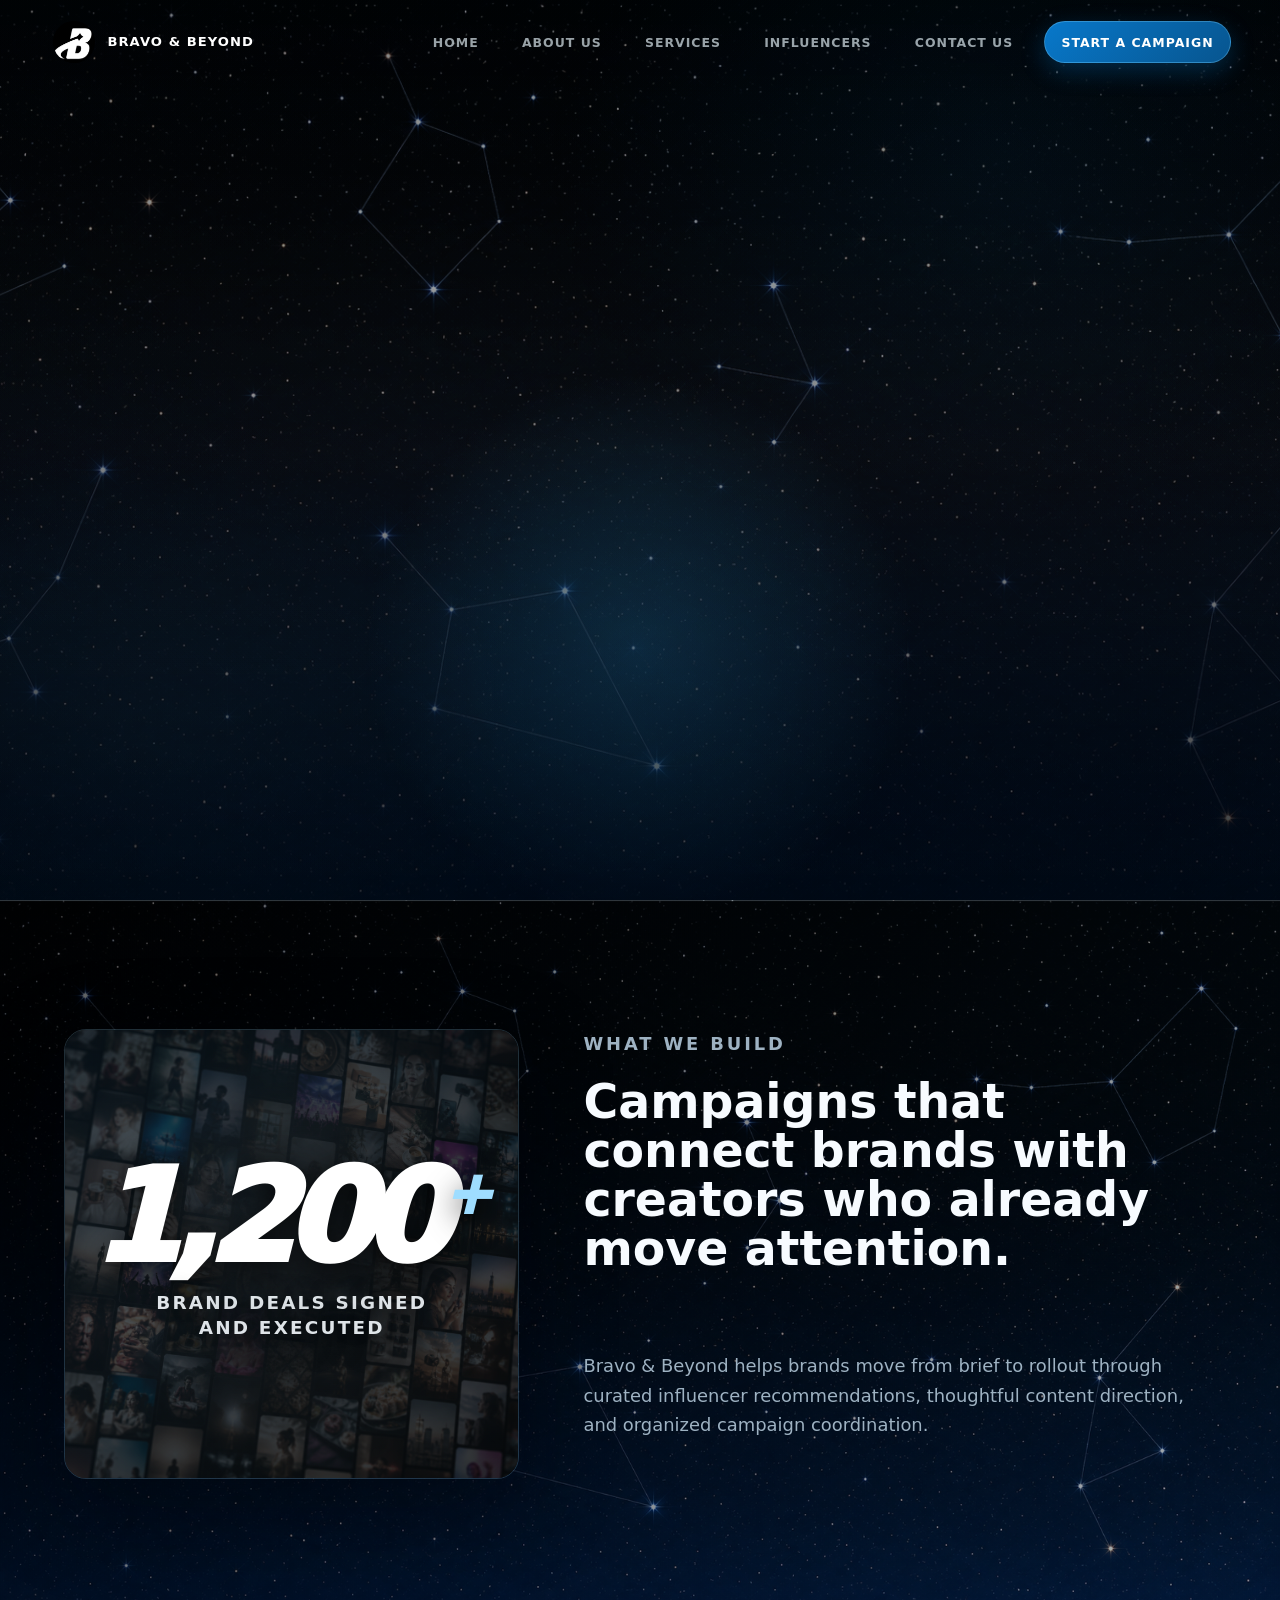
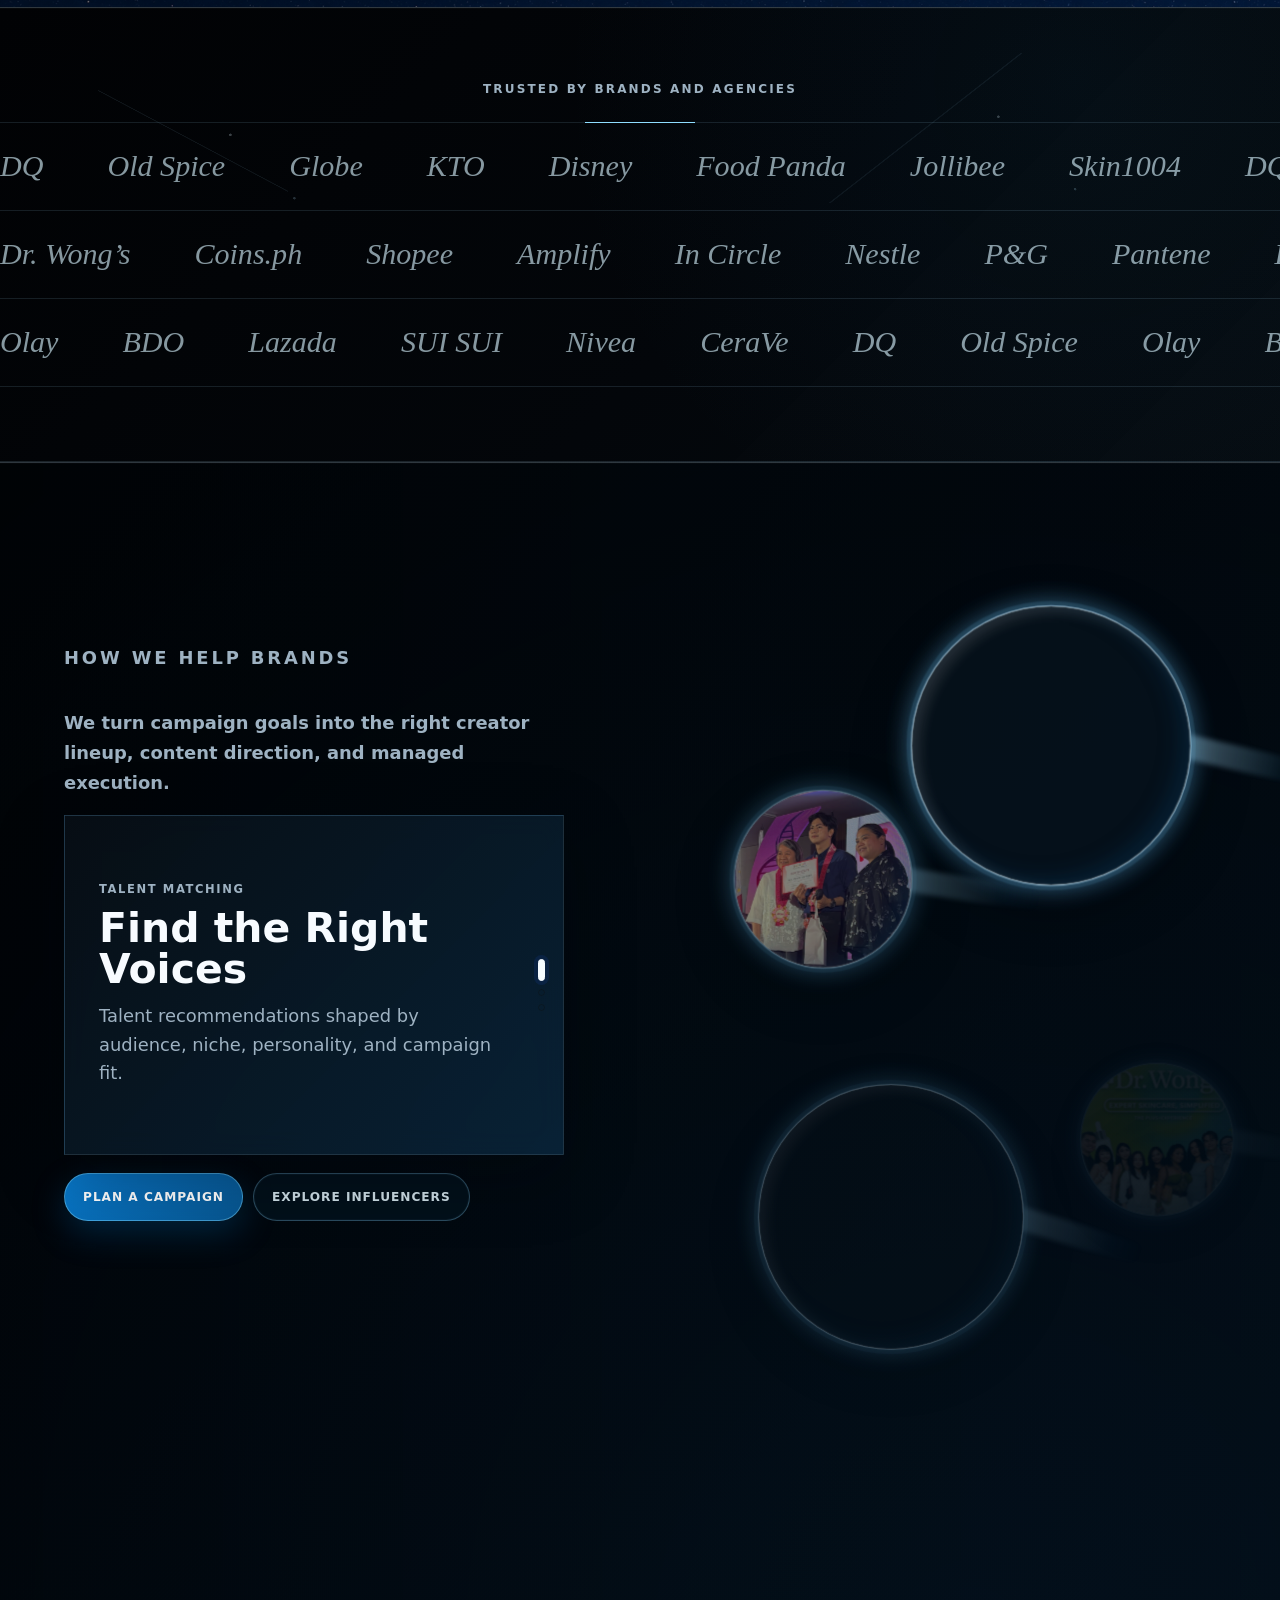
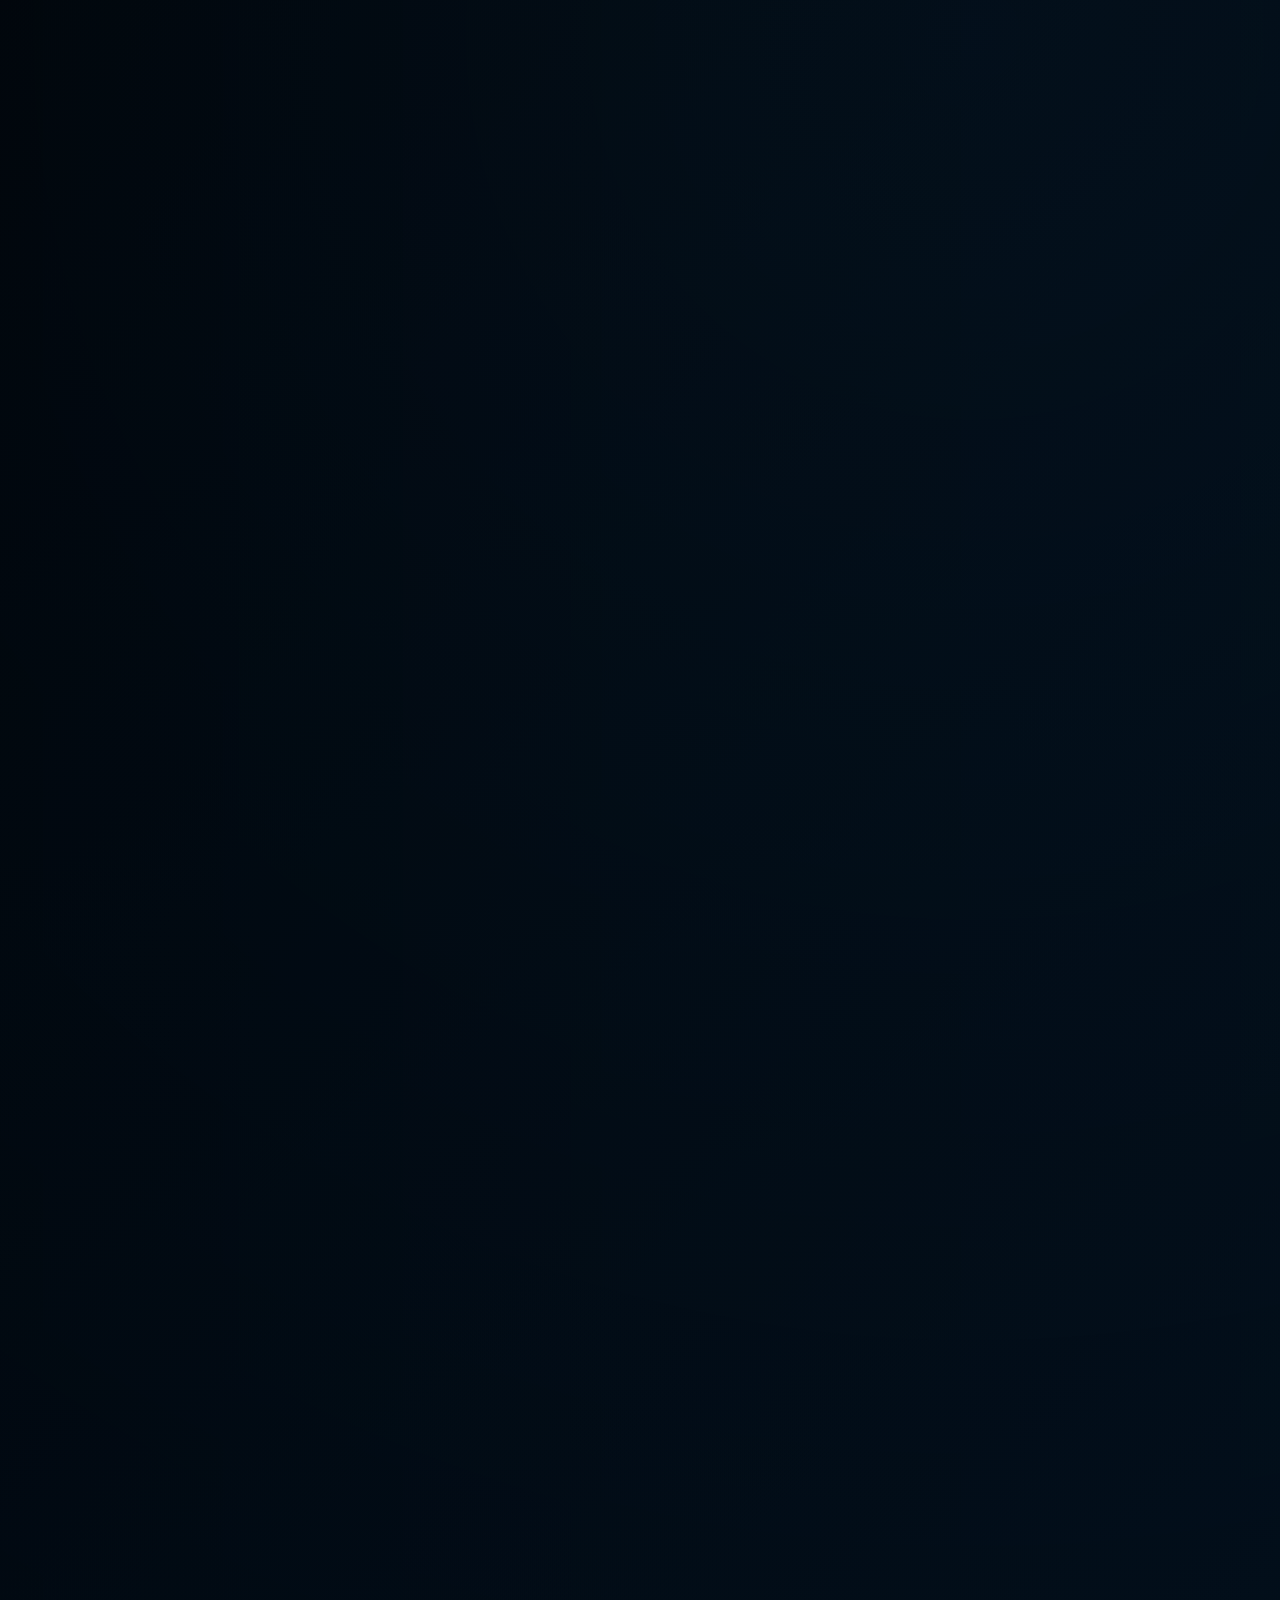
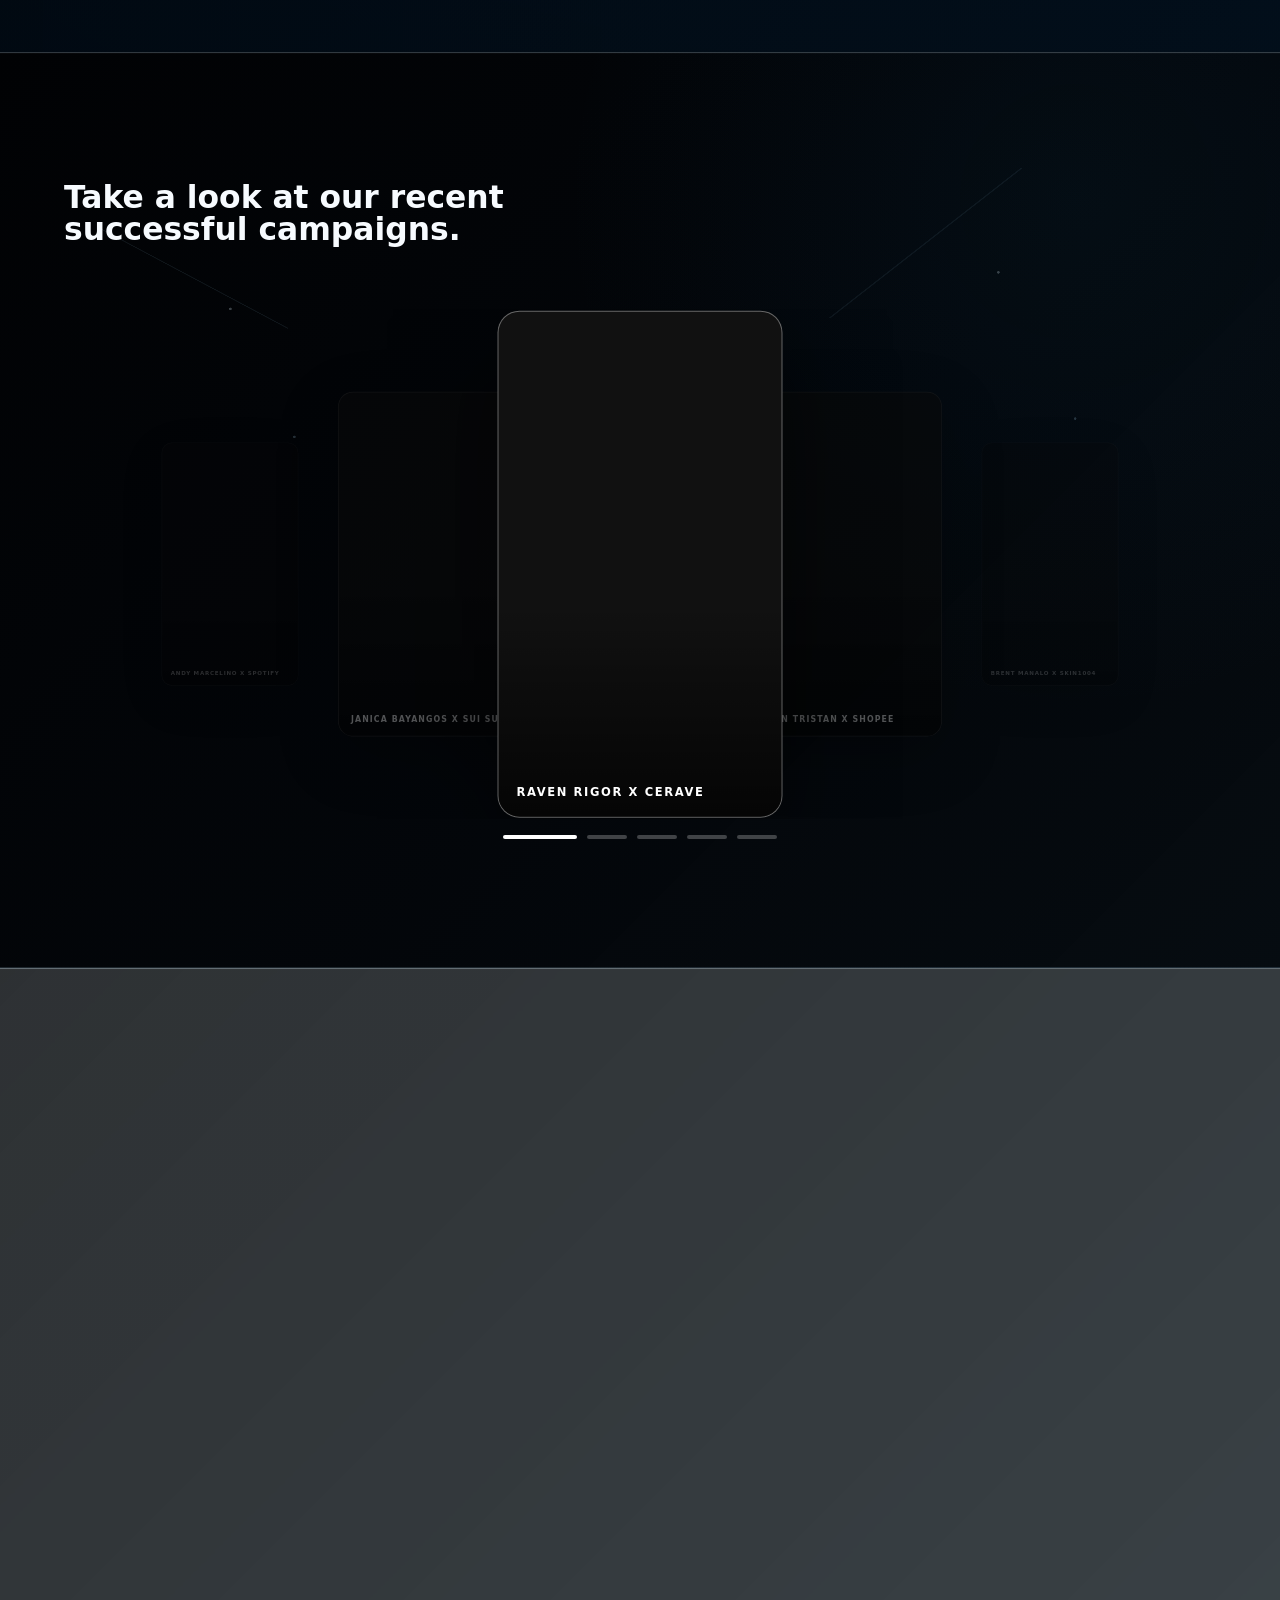
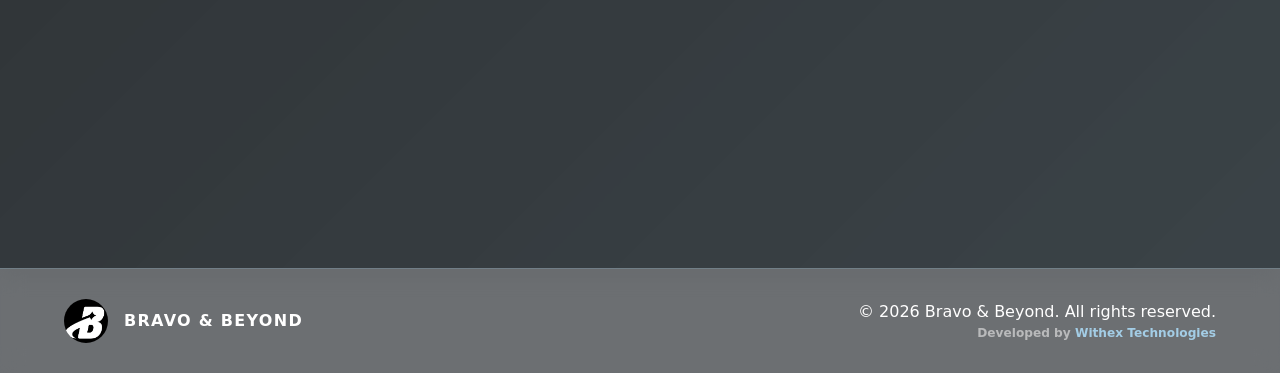
==== commit 36210800: "Update Bravo and Beyond cosmic redesign" ====
--- a/index.html
+++ b/index.html
@@ -10,7 +10,8 @@
     />
     <link rel="icon" type="image/png" href="assets/favicon.png" />
     <link rel="preconnect" href="https://images.unsplash.com" />
-    <link rel="stylesheet" href="styles.css?v=44" />
+    <link rel="stylesheet" href="styles.css?v=68" />
+    <link rel="stylesheet" href="desktop.css?v=2" />
   </head>
   <body>
     <header class="site-header" data-header>
@@ -54,9 +55,13 @@
       <section class="intro section-pad" id="about">
         <div class="intro-visual reveal">
           <img
-            src="Files/WhatWeBuild.jpg"
-            alt="Brand team planning a creator campaign"
+            src="assets/generated/brand-deals-video-mosaic.png"
+            alt="A mosaic of creator campaign content"
           />
+          <div class="deals-counter" data-deals-counter>
+            <strong><span data-deals-number>0</span><span>+</span></strong>
+            <p>Brand Deals Signed<br />and Executed</p>
+          </div>
         </div>
         <div class="intro-content">
           <div class="section-copy reveal">
@@ -174,44 +179,58 @@
           <div class="media-stage">
             <div class="media-orbit" id="influencers" aria-label="Influencer campaign visuals">
               <figure class="bubble bubble-large">
-                <video autoplay muted loop playsinline preload="metadata">
-                  <source src="Files/Bubble2.mp4" type="video/mp4" />
-                </video>
+                <span class="bubble-media">
+                  <video autoplay muted loop playsinline preload="metadata">
+                    <source src="Files/Bubble2.mp4" type="video/mp4" />
+                  </video>
+                </span>
               </figure>
               <figure class="bubble bubble-mid">
-                <img
-                  src="Files/Bubble1.jpg"
-                  alt="Creator reviewing campaign content"
-                />
+                <span class="bubble-media">
+                  <img
+                    src="Files/Bubble1.jpg"
+                    alt="Creator reviewing campaign content"
+                  />
+                </span>
               </figure>
               <figure class="bubble bubble-center">
-                <video autoplay muted loop playsinline preload="metadata">
-                  <source src="Files/Bubble7.mp4" type="video/mp4" />
-                </video>
+                <span class="bubble-media">
+                  <video autoplay muted loop playsinline preload="metadata">
+                    <source src="Files/Bubble7.mp4" type="video/mp4" />
+                  </video>
+                </span>
               </figure>
               <figure class="bubble bubble-small">
-                <img
-                  src="Files/Bubble3.jpg"
-                  alt="Product styling for creator content"
-                />
+                <span class="bubble-media">
+                  <img
+                    src="Files/Bubble3.jpg"
+                    alt="Product styling for creator content"
+                  />
+                </span>
               </figure>
               <figure class="bubble bubble-connector">
-                <img
-                  src="Files/Bubble4.jpg"
-                  alt="Campaign content preview"
-                />
+                <span class="bubble-media">
+                  <img
+                    src="Files/Bubble4.jpg"
+                    alt="Campaign content preview"
+                  />
+                </span>
               </figure>
               <figure class="bubble bubble-pill">
-                <img
-                  src="Files/Bubble5.jpg"
-                  alt="Brand team reviewing campaign direction"
-                />
+                <span class="bubble-media">
+                  <img
+                    src="Files/Bubble5.jpg"
+                    alt="Brand team reviewing campaign direction"
+                  />
+                </span>
               </figure>
               <figure class="bubble bubble-late bubble-video">
-                <img
-                  src="Files/Bubble6.jpg"
-                  alt="Campaign content planning session"
-                />
+                <span class="bubble-media">
+                  <img
+                    src="Files/Bubble6.jpg"
+                    alt="Campaign content planning session"
+                  />
+                </span>
               </figure>
             </div>
           </div>
@@ -317,9 +336,15 @@
     <footer class="site-footer">
       <img src="assets/bb-logo.jpg" alt="" />
       <p>Bravo & Beyond</p>
-      <span>&copy; 2026 Bravo & Beyond. All rights reserved.</span>
+      <span class="footer-legal">
+        &copy; 2026 Bravo & Beyond. All rights reserved.
+        <small>
+          Developed by
+          <a href="https://withextech.com" target="_blank" rel="noopener">Withex Technologies</a>
+        </small>
+      </span>
     </footer>
 
-    <script src="script.js?v=28"></script>
+    <script src="script.js?v=36"></script>
   </body>
 </html>
--- a/styles.css
+++ b/styles.css
@@ -17,10 +17,12 @@
 
 html {
   scroll-behavior: smooth;
+  overflow-x: clip;
 }
 
 body {
   margin: 0;
+  overflow-x: clip;
   background: var(--white);
   color: var(--ink);
   font-family:
@@ -1607,26 +1609,93 @@
 
 .bubble {
   position: absolute;
-  overflow: hidden;
+  overflow: visible;
   margin: 0;
-  border: 1px solid rgba(17, 17, 17, 0.14);
+  border: 1px solid rgba(183, 229, 255, 0.72);
   border-radius: 50%;
   opacity: 0;
-  box-shadow: var(--shadow);
+  box-shadow:
+    0 0 0 5px rgba(118, 202, 255, 0.08),
+    0 0 32px rgba(107, 199, 255, 0.38),
+    0 22px 70px rgba(0, 5, 10, 0.5);
   background: #ddd;
-  transform: translate3d(0, var(--bubble-y, 260px), 0) scale(var(--bubble-scale, 0.82));
+  transform:
+    translate3d(var(--shoot-x, 0), var(--bubble-y, 260px), 0)
+    scale(var(--bubble-scale, 0.82));
   transition: opacity 180ms linear;
 }
 
-.bubble.is-active img {
-  animation: float 7s ease-in-out infinite alternate;
-}
-
-.bubble img,
-.bubble video {
+.bubble::before {
+  position: absolute;
+  top: 50%;
+  left: calc(100% - 8px);
+  z-index: -1;
+  width: clamp(90px, 13vw, 210px);
+  height: clamp(14px, 2.2vw, 28px);
+  border-radius: 0 999px 999px 0;
+  content: "";
+  opacity: 0.66;
+  background:
+    linear-gradient(90deg, rgba(176, 230, 255, 0.72) 0%, rgba(86, 185, 242, 0.12) 70%, transparent 100%);
+  filter: blur(3px);
+  transform: translateY(-50%) rotate(var(--shoot-angle, 13deg));
+  transform-origin: left center;
+  animation: cometTail 2.8s ease-in-out infinite alternate;
+}
+
+.bubble::after {
+  position: absolute;
+  inset: 0;
+  z-index: 2;
+  border: 1px solid rgba(211, 242, 255, 0.36);
+  border-radius: 50%;
+  pointer-events: none;
+  content: "";
+  box-shadow:
+    0 0 0 6px rgba(118, 202, 255, 0.08),
+    0 0 32px rgba(107, 199, 255, 0.38),
+    inset -12px -8px 22px rgba(12, 78, 124, 0.28),
+    inset 8px 6px 16px rgba(255, 255, 255, 0.16);
+}
+
+.bubble:nth-child(2n) {
+  --shoot-angle: 9deg;
+  --shoot-x: 10px;
+}
+
+.bubble:nth-child(3n) {
+  --shoot-angle: 17deg;
+  --shoot-x: -8px;
+}
+
+.bubble.is-active .bubble-media img {
+  animation: bubbleMediaFloat 7s ease-in-out infinite alternate;
+}
+
+.bubble-media {
+  position: absolute;
+  inset: 0;
+  z-index: 1;
+  overflow: hidden;
+  border-radius: 50%;
+  clip-path: circle(50% at 50% 50%);
+  background: #07131d;
+}
+
+.bubble-media img,
+.bubble-media video {
+  position: absolute;
+  top: 50%;
+  left: 50%;
   width: 100%;
   height: 100%;
+  min-width: 104%;
+  min-height: 104%;
+  max-width: none;
+  border-radius: 0;
   object-fit: cover;
+  object-position: center;
+  transform: translate(-50%, -50%) scale(1.04);
 }
 
 .bubble-large {
@@ -1683,13 +1752,6 @@
   width: min(210px, 33vw);
   aspect-ratio: 1;
   animation-delay: -5s;
-}
-
-.bubble-video::after {
-  position: absolute;
-  inset: 0;
-  content: "";
-  background: linear-gradient(180deg, transparent, rgba(0, 0, 0, 0.28));
 }
 
 .contact-form {
@@ -1915,6 +1977,29 @@
   text-transform: uppercase;
 }
 
+.footer-legal {
+  display: grid;
+  gap: 5px;
+  justify-items: end;
+}
+
+.footer-legal small {
+  color: rgba(255, 255, 255, 0.52);
+  font-size: 0.76rem;
+  font-weight: 650;
+}
+
+.footer-legal a {
+  color: rgba(174, 226, 255, 0.82);
+  font-weight: 800;
+  text-decoration: none;
+  transition: color 180ms ease;
+}
+
+.footer-legal a:hover {
+  color: white;
+}
+
 .reveal {
   opacity: 0;
   transform: translateY(24px);
@@ -1961,6 +2046,26 @@
 @keyframes float {
   to {
     transform: translate3d(8px, -18px, 0) scale(1.02);
+  }
+}
+
+@keyframes cometTail {
+  from {
+    opacity: 0.34;
+    transform: translateY(-50%) rotate(var(--shoot-angle, 13deg)) scaleX(0.76);
+  }
+  to {
+    opacity: 0.76;
+    transform: translateY(-50%) rotate(var(--shoot-angle, 13deg)) scaleX(1.08);
+  }
+}
+
+@keyframes bubbleMediaFloat {
+  from {
+    transform: translate(-50%, -50%) scale(1.08);
+  }
+  to {
+    transform: translate(calc(-50% + 7px), calc(-50% - 10px)) scale(1.14);
   }
 }
 
@@ -2116,6 +2221,726 @@
 }
 
 @media (max-width: 620px) {
+  body:not(.admin-page) main > section.contact {
+    min-height: auto;
+    max-height: none;
+    gap: 16px;
+    padding-block: 42px;
+  }
+
+  .contact .contact-visual {
+    height: min(42svh, 340px);
+    min-height: 280px;
+  }
+
+  .contact .contact-form {
+    align-self: start;
+    gap: 5px;
+    padding: 16px;
+  }
+
+  .contact .contact-form input,
+  .contact .contact-form select,
+  .contact .contact-form textarea {
+    padding-block: 6px 8px;
+  }
+}
+
+/* Final mobile help pin override */
+@media (max-width: 620px) {
+  .help {
+    min-height: 245svh;
+    overflow-x: clip;
+    overflow-y: visible;
+  }
+
+  .help-grid {
+    position: relative;
+    display: grid;
+    grid-template-columns: 1fr;
+    grid-template-rows: minmax(100svh, 1fr);
+    min-height: 225svh;
+  }
+
+  .help-left,
+  .media-stage {
+    position: sticky;
+    top: 0;
+    right: 0;
+    left: 0;
+    grid-area: 1 / 1;
+    width: 100%;
+    height: 100svh;
+    min-height: 100svh;
+  }
+
+  .help-left {
+    z-index: 4;
+    display: grid;
+    align-items: center;
+    padding: 98px 0 28px;
+    pointer-events: none;
+  }
+
+  .help-intro {
+    position: relative;
+    top: auto;
+    width: calc(100% - 32px);
+    max-height: calc(100svh - 126px);
+    margin-inline: auto;
+    padding: 0;
+    pointer-events: auto;
+    transition:
+      opacity 280ms ease,
+      transform 360ms cubic-bezier(0.2, 0.8, 0.2, 1);
+  }
+
+  .media-stage {
+    z-index: 2;
+    overflow: hidden;
+    pointer-events: none;
+  }
+
+  .media-orbit {
+    position: relative;
+    top: auto;
+    width: 100%;
+    height: 100%;
+    min-height: 100%;
+  }
+
+  .help.is-mobile-pinned .help-left,
+  .help.is-mobile-pinned .media-stage {
+    position: fixed;
+    top: 0;
+  }
+
+  .help.is-mobile-pinned .help-intro {
+    opacity: 1;
+    transform: translateY(0);
+  }
+
+  .help.is-mobile-ended .help-left,
+  .help.is-mobile-ended .media-stage {
+    position: absolute;
+    top: auto;
+    bottom: 0;
+  }
+
+  .help-intro .eyebrow,
+  .help-statement,
+  .help-switcher h2,
+  .help-switcher p,
+  .switcher-count {
+    text-shadow:
+      0 1px 2px rgba(0, 0, 0, 0.98),
+      0 0 10px rgba(0, 0, 0, 0.94),
+      0 0 20px rgba(10, 81, 127, 0.32);
+  }
+
+  .help-switcher {
+    border-color: rgba(174, 226, 255, 0.24);
+    background:
+      linear-gradient(135deg, rgba(1, 9, 15, 0.94), rgba(5, 28, 45, 0.9));
+    box-shadow:
+      0 20px 64px rgba(0, 3, 8, 0.56),
+      0 0 0 1px rgba(154, 218, 255, 0.12),
+      0 0 32px rgba(25, 137, 198, 0.13);
+  }
+}
+
+/* Final mobile pin geometry: centered below navigation */
+@media (max-width: 620px) {
+  .help {
+    min-height: 245svh;
+    overflow-x: clip;
+    overflow-y: visible;
+  }
+
+  .help-grid {
+    position: relative;
+    display: grid;
+    grid-template-columns: 1fr;
+    grid-template-rows: minmax(100svh, 1fr);
+    min-height: 225svh;
+  }
+
+  .help-left,
+  .media-stage {
+    position: absolute;
+    top: 0;
+    right: 0;
+    left: 0;
+    grid-area: 1 / 1;
+    width: 100%;
+    height: 100svh;
+    min-height: 100svh;
+  }
+
+  .help-left {
+    z-index: 4;
+    display: grid;
+    align-items: center;
+    padding: 98px 0 28px;
+    pointer-events: none;
+  }
+
+  .help-intro {
+    position: relative;
+    top: auto;
+    width: calc(100% - 32px);
+    max-height: calc(100svh - 126px);
+    margin-inline: auto;
+    padding: 0;
+    pointer-events: auto;
+    transition:
+      opacity 280ms ease,
+      transform 360ms cubic-bezier(0.2, 0.8, 0.2, 1);
+  }
+
+  .media-stage {
+    z-index: 2;
+    overflow: hidden;
+    pointer-events: none;
+  }
+
+  .media-orbit {
+    position: relative;
+    top: auto;
+    width: 100%;
+    height: 100%;
+    min-height: 100%;
+  }
+
+  .help.is-mobile-pinned .help-left,
+  .help.is-mobile-pinned .media-stage {
+    position: fixed;
+    top: 0;
+  }
+
+  .help.is-mobile-pinned .help-intro {
+    width: calc(100% - 64px);
+  }
+
+  .help.is-mobile-ended .help-left,
+  .help.is-mobile-ended .media-stage {
+    position: absolute;
+    top: auto;
+    bottom: 0;
+  }
+
+  .help-intro .eyebrow,
+  .help-statement,
+  .help-switcher h2,
+  .help-switcher p,
+  .switcher-count {
+    text-shadow:
+      0 1px 2px rgba(0, 0, 0, 0.98),
+      0 0 10px rgba(0, 0, 0, 0.94),
+      0 0 20px rgba(10, 81, 127, 0.32);
+  }
+
+  .help-switcher {
+    border-color: rgba(174, 226, 255, 0.24);
+    background:
+      linear-gradient(135deg, rgba(1, 9, 15, 0.94), rgba(5, 28, 45, 0.9));
+    box-shadow:
+      0 20px 64px rgba(0, 3, 8, 0.56),
+      0 0 0 1px rgba(154, 218, 255, 0.12),
+      0 0 32px rgba(25, 137, 198, 0.13);
+  }
+}
+@media (max-width: 620px) {
+  .help-intro {
+    width: calc(100% - 32px);
+    margin-inline: auto;
+    transition:
+      opacity 280ms ease,
+      transform 360ms cubic-bezier(0.2, 0.8, 0.2, 1);
+  }
+
+  .help-intro .eyebrow,
+  .help-statement,
+  .help-switcher h2,
+  .help-switcher p,
+  .switcher-count {
+    text-shadow:
+      0 1px 2px rgba(0, 0, 0, 0.98),
+      0 0 10px rgba(0, 0, 0, 0.94),
+      0 0 20px rgba(10, 81, 127, 0.32);
+  }
+
+  .help-switcher {
+    border-color: rgba(174, 226, 255, 0.24);
+    background:
+      linear-gradient(135deg, rgba(1, 9, 15, 0.94), rgba(5, 28, 45, 0.9));
+    box-shadow:
+      0 20px 64px rgba(0, 3, 8, 0.56),
+      0 0 0 1px rgba(154, 218, 255, 0.12),
+      0 0 32px rgba(25, 137, 198, 0.13);
+  }
+}
+
+/* Mobile pinned How We Help Brands scene */
+@media (max-width: 620px) {
+  .help {
+    min-height: 245svh;
+    overflow-x: clip;
+    overflow-y: visible;
+  }
+
+  .help-grid {
+    position: relative;
+    display: grid;
+    grid-template-columns: 1fr;
+    grid-template-rows: minmax(100svh, 1fr);
+    min-height: 225svh;
+  }
+
+  .help-left,
+  .media-stage {
+    position: sticky;
+    top: 0;
+    grid-area: 1 / 1;
+    width: 100%;
+    height: 100svh;
+    min-height: 100svh;
+  }
+
+  .help-left {
+    z-index: 4;
+    display: grid;
+    align-items: center;
+    padding: 76px 0 18px;
+    pointer-events: none;
+  }
+
+  .help-intro {
+    position: relative;
+    top: auto;
+    width: 100%;
+    max-height: calc(100svh - 100px);
+    padding-block: 0 18px;
+    pointer-events: auto;
+  }
+
+  .media-stage {
+    inset: auto;
+    z-index: 2;
+    overflow: hidden;
+    pointer-events: none;
+  }
+
+  .media-orbit {
+    position: relative;
+    top: auto;
+    width: 100%;
+    height: 100%;
+    min-height: 100%;
+  }
+
+  .help-switcher {
+    position: relative;
+    z-index: 5;
+  }
+}
+
+@media (max-width: 620px) {
+  .help-left,
+  .media-stage {
+    position: absolute;
+    top: 0;
+    right: 0;
+    left: 0;
+  }
+
+  .help.is-mobile-pinned .help-left,
+  .help.is-mobile-pinned .media-stage {
+    position: fixed;
+    top: 0;
+    right: 0;
+    left: 0;
+  }
+
+  .help.is-mobile-ended .help-left,
+  .help.is-mobile-ended .media-stage {
+    position: absolute;
+    top: auto;
+    bottom: 0;
+  }
+}
+
+/* Desktop/tablet restoration: preserve the accepted mobile scene below 620px. */
+@media (min-width: 621px) {
+  body:not(.admin-page) main > section.help {
+    min-height: 245vh;
+    overflow: visible;
+  }
+
+  .help-grid {
+    position: relative;
+    display: grid;
+    grid-template-columns: minmax(0, 0.82fr) minmax(300px, 0.78fr);
+    grid-template-rows: minmax(195vh, 1fr);
+    gap: clamp(24px, 6vw, 96px);
+    align-items: stretch;
+    min-height: 195vh;
+  }
+
+  .help-left {
+    position: relative;
+    inset: auto;
+    z-index: 3;
+    display: grid;
+    width: auto;
+    height: auto;
+    min-height: 195vh;
+    align-items: start;
+    padding: 0;
+    pointer-events: auto;
+  }
+
+  .help-intro,
+  .help.section-pad .help-intro {
+    position: sticky;
+    top: 104px;
+    width: auto;
+    max-height: none;
+    margin-inline: 0;
+    padding: 0 0 18px;
+    pointer-events: auto;
+  }
+
+  .media-stage {
+    position: relative;
+    inset: auto;
+    z-index: 2;
+    width: auto;
+    height: auto;
+    min-height: 195vh;
+    overflow: visible;
+    pointer-events: auto;
+  }
+
+  .media-orbit {
+    position: sticky;
+    top: 96px;
+    width: auto;
+    height: auto;
+    min-height: min(760px, calc(100vh - 110px));
+    overflow: visible;
+  }
+}
+
+/* Inner page atmosphere: brand-led, less space-agency, still related to home. */
+body.inner-page:not(.admin-page) {
+  background:
+    radial-gradient(circle at 14% 16%, rgba(9, 124, 202, 0.2), transparent 30rem),
+    radial-gradient(circle at 86% 12%, rgba(226, 179, 104, 0.13), transparent 28rem),
+    radial-gradient(circle at 52% 86%, rgba(10, 67, 108, 0.24), transparent 36rem),
+    linear-gradient(180deg, #02070b 0%, #061521 48%, #03070b 100%);
+}
+
+body.inner-page:not(.admin-page) main > section:not(.hero)::before {
+  opacity: 1;
+}
+
+body.inner-page:not(.admin-page) main > section.page-hero {
+  overflow: hidden;
+  border-bottom: 1px solid rgba(226, 190, 130, 0.18);
+}
+
+body.inner-page:not(.admin-page) main > section.page-hero::before {
+  z-index: -1;
+  background:
+    linear-gradient(135deg, rgba(1, 7, 12, 0.86), rgba(2, 18, 30, 0.48)),
+    radial-gradient(circle at 18% 82%, rgba(226, 179, 104, 0.18), transparent 24rem),
+    radial-gradient(circle at 80% 18%, rgba(50, 161, 222, 0.2), transparent 24rem);
+}
+
+body.inner-page:not(.admin-page) main > section.about-hero {
+  background:
+    linear-gradient(135deg, rgba(3, 9, 13, 0.78), rgba(20, 42, 57, 0.42)),
+    radial-gradient(circle at 20% 70%, rgba(226, 179, 104, 0.2), transparent 25rem),
+    var(--hero-image) center / cover;
+}
+
+body.inner-page:not(.admin-page) main > section.services-hero {
+  background:
+    linear-gradient(135deg, rgba(2, 8, 13, 0.82), rgba(3, 38, 58, 0.54)),
+    radial-gradient(circle at 82% 24%, rgba(9, 126, 204, 0.26), transparent 26rem),
+    var(--hero-image) center / cover;
+}
+
+body.inner-page:not(.admin-page) main > section.contact-page-hero {
+  background:
+    linear-gradient(135deg, rgba(2, 8, 12, 0.86), rgba(19, 40, 50, 0.54)),
+    radial-gradient(circle at 18% 78%, rgba(226, 179, 104, 0.18), transparent 24rem),
+    radial-gradient(circle at 86% 20%, rgba(54, 167, 220, 0.18), transparent 28rem);
+}
+
+body.inner-page:not(.admin-page) main > section.editorial-split,
+body.inner-page:not(.admin-page) main > section.about-values,
+body.inner-page:not(.admin-page) main > section.services-section,
+body.inner-page:not(.admin-page) main > section.contact-directory {
+  background: transparent;
+}
+
+body.inner-page:not(.admin-page) main > section.editorial-split::before {
+  background:
+    linear-gradient(135deg, rgba(4, 16, 23, 0.9), rgba(16, 34, 42, 0.72)),
+    radial-gradient(circle at 18% 28%, rgba(226, 179, 104, 0.11), transparent 24rem);
+}
+
+body.inner-page:not(.admin-page) main > section.about-values::before {
+  background:
+    linear-gradient(135deg, rgba(6, 19, 27, 0.92), rgba(4, 31, 48, 0.72)),
+    linear-gradient(90deg, rgba(226, 179, 104, 0.08) 0 1px, transparent 1px),
+    linear-gradient(0deg, rgba(226, 179, 104, 0.055) 0 1px, transparent 1px);
+  background-size: auto, 84px 84px, 84px 84px;
+}
+
+body.inner-page:not(.admin-page) .mission-vision {
+  background:
+    linear-gradient(135deg, rgba(1, 7, 12, 0.98), rgba(6, 34, 52, 0.92));
+}
+
+body.inner-page:not(.admin-page) .mission-panel {
+  background:
+    linear-gradient(135deg, rgba(226, 179, 104, 0.14), rgba(5, 22, 32, 0.9)),
+    url("assets/generated/about-mission-strategy.png") center / cover;
+}
+
+body.inner-page:not(.admin-page) .mission-panel.is-dark {
+  background:
+    linear-gradient(135deg, rgba(1, 9, 15, 0.9), rgba(4, 43, 68, 0.78)),
+    url("assets/generated/about-mission-strategy.png") center / cover;
+}
+
+body.inner-page:not(.admin-page) main > section.services-section::before {
+  background:
+    radial-gradient(circle at 12% 16%, rgba(32, 142, 202, 0.16), transparent 26rem),
+    linear-gradient(135deg, rgba(0, 3, 7, 0.96), rgba(2, 18, 28, 0.92) 48%, rgba(6, 36, 54, 0.82));
+}
+
+body.inner-page:not(.admin-page) .services-section .service-card {
+  background:
+    radial-gradient(circle at var(--card-x, 50%) var(--card-y, 50%), rgba(226, 179, 104, 0.14), transparent 0 30%),
+    linear-gradient(135deg, rgba(5, 23, 34, 0.9), rgba(6, 41, 63, 0.74));
+}
+
+body.inner-page:not(.admin-page) main > section.contact-directory {
+  background:
+    radial-gradient(circle at 12% 18%, rgba(226, 179, 104, 0.12), transparent 28rem),
+    radial-gradient(circle at 88% 30%, rgba(36, 146, 202, 0.16), transparent 30rem),
+    linear-gradient(135deg, rgba(2, 8, 13, 0.96), rgba(4, 22, 32, 0.9));
+}
+
+body.inner-page:not(.admin-page) main > section.contact-directory::before {
+  background:
+    linear-gradient(120deg, rgba(226, 179, 104, 0.08), transparent 36%),
+    linear-gradient(300deg, rgba(15, 110, 170, 0.14), transparent 42%);
+}
+
+/* Desktop/tablet restoration: preserve the accepted mobile scene below 620px. */
+@media (min-width: 621px) {
+  body:not(.admin-page) main > section.help {
+    min-height: 245vh;
+    overflow: visible;
+  }
+
+  .help-grid {
+    position: relative;
+    display: grid;
+    grid-template-columns: minmax(0, 0.82fr) minmax(300px, 0.78fr);
+    grid-template-rows: minmax(195vh, 1fr);
+    gap: clamp(24px, 6vw, 96px);
+    align-items: stretch;
+    min-height: 195vh;
+  }
+
+  .help-left {
+    position: relative;
+    inset: auto;
+    z-index: 3;
+    display: grid;
+    width: auto;
+    height: auto;
+    min-height: 195vh;
+    align-items: start;
+    padding: 0;
+    pointer-events: auto;
+  }
+
+  .help-intro,
+  .help.section-pad .help-intro {
+    position: sticky;
+    top: 104px;
+    width: auto;
+    max-height: none;
+    margin-inline: 0;
+    padding: 0 0 18px;
+    pointer-events: auto;
+  }
+
+  .media-stage {
+    position: relative;
+    inset: auto;
+    z-index: 2;
+    width: auto;
+    height: auto;
+    min-height: 195vh;
+    overflow: visible;
+    pointer-events: auto;
+  }
+
+  .media-orbit {
+    position: sticky;
+    top: 96px;
+    width: auto;
+    height: auto;
+    min-height: min(760px, calc(100vh - 110px));
+    overflow: visible;
+  }
+}
+
+/* Keep the mobile pinned scene isolated from tablet and desktop layouts. */
+@media (min-width: 621px) {
+  .help {
+    min-height: 245vh;
+    overflow: visible;
+  }
+
+  .help-grid {
+    position: relative;
+    display: grid;
+    grid-template-columns: minmax(0, 0.82fr) minmax(300px, 0.78fr);
+    grid-template-rows: none;
+    gap: clamp(24px, 6vw, 96px);
+    align-items: stretch;
+    min-height: 195vh;
+  }
+
+  .help-left {
+    position: relative;
+    inset: auto;
+    z-index: auto;
+    display: grid;
+    width: auto;
+    height: auto;
+    min-height: 0;
+    align-items: start;
+    padding: 0;
+    pointer-events: auto;
+  }
+
+  .help-intro {
+    position: sticky;
+    top: 104px;
+    width: auto;
+    max-height: none;
+    margin-inline: 0;
+    padding: 0 0 18px;
+  }
+
+  .media-stage {
+    position: relative;
+    inset: auto;
+    z-index: auto;
+    width: auto;
+    height: auto;
+    min-height: 100%;
+    overflow: visible;
+    pointer-events: auto;
+  }
+
+  .media-orbit {
+    position: sticky;
+    top: 96px;
+    width: auto;
+    height: auto;
+    min-height: min(760px, calc(100vh - 110px));
+    overflow: visible;
+  }
+}
+
+@media (max-width: 620px) {
+  html,
+  body {
+    width: 100%;
+    max-width: 100%;
+    overflow-x: hidden;
+  }
+
+  body:not(.admin-page) main,
+  body:not(.admin-page) main > section {
+    max-width: 100vw;
+    overflow-x: clip;
+  }
+
+  .media-stage,
+  .media-orbit {
+    max-width: 100vw;
+    overflow-x: clip;
+  }
+
+  .help.section-pad .help-intro {
+    width: calc(100% - 32px);
+    margin-inline: auto;
+    transition:
+      opacity 280ms ease,
+      transform 360ms cubic-bezier(0.2, 0.8, 0.2, 1);
+  }
+
+  .help.section-pad .help-intro .eyebrow,
+  .help.section-pad .help-statement,
+  .help.section-pad .help-switcher h2,
+  .help.section-pad .help-switcher p,
+  .help.section-pad .switcher-count {
+    text-shadow:
+      0 1px 2px rgba(0, 0, 0, 0.98),
+      0 0 10px rgba(0, 0, 0, 0.94),
+      0 0 20px rgba(10, 81, 127, 0.32);
+  }
+
+  .help.section-pad .help-switcher {
+    border-color: rgba(174, 226, 255, 0.24);
+    background:
+      linear-gradient(135deg, rgba(1, 9, 15, 0.94), rgba(5, 28, 45, 0.9));
+    box-shadow:
+      0 20px 64px rgba(0, 3, 8, 0.56),
+      0 0 0 1px rgba(154, 218, 255, 0.12),
+      0 0 32px rgba(25, 137, 198, 0.13);
+  }
+}
+
+@media (max-width: 620px) {
+  body:not(.admin-page) main > section.contact {
+    min-height: auto;
+    max-height: none;
+    gap: 16px;
+    padding-block: 42px;
+  }
+
+  .contact .contact-visual {
+    height: min(42svh, 340px);
+    min-height: 280px;
+  }
+
+  .contact .contact-form {
+    align-self: start;
+    gap: 5px;
+    padding: 16px;
+  }
+
+  .contact .contact-form input,
+  .contact .contact-form select,
+  .contact .contact-form textarea {
+    padding-block: 6px 8px;
+  }
+}
+
+@media (max-width: 620px) {
   .site-header {
     padding-inline: 16px;
   }
@@ -2217,22 +3042,169 @@
   }
 
   .media-orbit {
-    min-height: 430px;
-  }
-
-  .bubble-large {
-    right: 0;
-    width: 66vw;
-  }
-
-  .bubble-mid {
-    top: 238px;
-    width: 45vw;
-  }
-
-  .bubble-small {
-    right: 4%;
-    width: 33vw;
+    display: block;
+    position: sticky;
+    top: 88px;
+    z-index: 1;
+    min-height: calc(100svh - 104px);
+    margin-inline: 0;
+    padding: 0;
+    overflow: visible;
+  }
+
+  .help-grid {
+    position: relative;
+    display: block;
+    min-height: 270svh;
+  }
+
+  .help {
+    min-height: 290svh;
+    overflow: hidden;
+  }
+
+  .help-left {
+    position: sticky;
+    top: 84px;
+    z-index: 4;
+    display: block;
+    height: calc(100svh - 96px);
+    pointer-events: none;
+  }
+
+  .help-intro {
+    position: relative;
+    top: auto;
+    z-index: 4;
+    gap: 8px;
+    padding: 12px 0;
+    pointer-events: auto;
+  }
+
+  .help-statement {
+    max-width: 92%;
+    font-size: 0.94rem;
+    line-height: 1.3;
+  }
+
+  .help-switcher {
+    min-height: 196px;
+    max-width: min(88vw, 354px);
+    padding: 18px 24px 18px 18px;
+    background: rgba(3, 15, 24, 0.9);
+    box-shadow:
+      0 18px 58px rgba(0, 3, 8, 0.48),
+      0 0 0 1px rgba(154, 218, 255, 0.12);
+    backdrop-filter: blur(18px);
+  }
+
+  .help-switcher h2 {
+    font-size: clamp(1.55rem, 8vw, 2.2rem);
+  }
+
+  .help-switcher p {
+    font-size: 0.88rem;
+    line-height: 1.45;
+  }
+
+  .help-actions {
+    gap: 8px;
+  }
+
+  .help-actions .solution-button {
+    width: auto;
+    min-height: 40px;
+    padding-inline: 13px;
+    font-size: 0.62rem;
+  }
+
+  .media-stage {
+    position: absolute;
+    inset: 0;
+    z-index: 2;
+    pointer-events: none;
+  }
+
+  .media-orbit .bubble,
+  .media-orbit .bubble-large,
+  .media-orbit .bubble-mid,
+  .media-orbit .bubble-center,
+  .media-orbit .bubble-small,
+  .media-orbit .bubble-connector,
+  .media-orbit .bubble-pill,
+  .media-orbit .bubble-late {
+    position: relative;
+    margin: 0;
+    scroll-snap-align: none;
+  }
+
+  .media-orbit .bubble {
+    position: absolute;
+    z-index: 2;
+    width: min(108px, 28vw);
+    opacity: 0;
+    transition: opacity 180ms linear;
+  }
+
+  .media-orbit .bubble-large {
+    top: 42px;
+    right: -3%;
+    left: auto;
+    width: min(126px, 33vw);
+  }
+
+  .media-orbit .bubble-mid {
+    top: 156px;
+    left: -4%;
+    right: auto;
+    width: min(94px, 25vw);
+  }
+
+  .media-orbit .bubble-center {
+    top: 292px;
+    left: 8%;
+    right: auto;
+    width: min(116px, 30vw);
+  }
+
+  .media-orbit .bubble-small {
+    top: 232px;
+    right: -5%;
+    left: auto;
+    width: min(82px, 22vw);
+  }
+
+  .media-orbit .bubble-connector {
+    top: 402px;
+    right: -3%;
+    left: auto;
+    width: min(88px, 23vw);
+  }
+
+  .media-orbit .bubble-pill {
+    top: 490px;
+    left: -5%;
+    right: auto;
+    width: min(102px, 27vw);
+  }
+
+  .media-orbit .bubble-late {
+    top: 588px;
+    right: 8%;
+    left: auto;
+    width: min(90px, 24vw);
+  }
+
+  .media-orbit .bubble::before {
+    width: 72px;
+    height: 10px;
+    opacity: 0.42;
+    animation-duration: 3.8s;
+  }
+
+  .media-orbit .bubble:nth-child(2),
+  .media-orbit .bubble:nth-child(5) {
+    z-index: 3;
   }
 
   .stories-head {
@@ -2260,6 +3232,38 @@
   .talent-video-grid {
     grid-template-columns: 1fr;
     overflow-x: visible;
+  }
+
+  body:not(.admin-page) main > section.contact {
+    min-height: auto;
+    max-height: none;
+    gap: 18px;
+    padding-block: 48px;
+  }
+
+  .contact .contact-visual {
+    height: min(54svh, 420px);
+    min-height: 300px;
+  }
+
+  .contact .contact-form {
+    gap: 6px;
+    width: 100%;
+    padding: 18px;
+    border-radius: 18px;
+  }
+
+  .contact .contact-form h2 {
+    font-size: clamp(1.9rem, 10vw, 2.7rem);
+  }
+
+  .contact .contact-form > p {
+    margin-bottom: 3px;
+    font-size: 0.88rem;
+  }
+
+  .contact .contact-form textarea {
+    min-height: 74px;
   }
 }
 
@@ -3201,3 +4205,985 @@
     grid-template-columns: 1fr;
   }
 }
+
+/* Cosmic portfolio redesign */
+:root {
+  --black: #010509;
+  --ink: #f5fbff;
+  --charcoal: #07131d;
+  --white: #f7fbff;
+  --paper: #061521;
+  --line: rgba(161, 218, 255, 0.18);
+  --muted: #9eb2c2;
+  --champagne: #8fddff;
+  --cobalt: #0878ca;
+  --cosmic-blue: #0a5c98;
+  --cosmic-deep: #020a11;
+  --glass: rgba(7, 24, 36, 0.72);
+  --shadow: 0 28px 90px rgba(0, 5, 10, 0.48);
+}
+
+body:not(.admin-page) {
+  min-height: 100svh;
+  overflow-x: hidden;
+  color: var(--white);
+  background:
+    radial-gradient(circle at 14% 12%, rgba(20, 137, 202, 0.22), transparent 26rem),
+    radial-gradient(circle at 86% 38%, rgba(11, 93, 154, 0.2), transparent 32rem),
+    linear-gradient(180deg, #010509 0%, #03111c 55%, #07568e 100%);
+}
+
+body:not(.admin-page)::before {
+  display: block;
+  content: none;
+}
+
+body:not(.admin-page)::after {
+  position: fixed;
+  inset: 0;
+  z-index: -2;
+  pointer-events: none;
+  content: "";
+  background:
+    radial-gradient(ellipse at 12% 82%, rgba(97, 208, 255, 0.11), transparent 28%),
+    radial-gradient(ellipse at 78% 18%, rgba(12, 112, 184, 0.14), transparent 32%);
+}
+
+body:not(.admin-page) main {
+  background: transparent;
+}
+
+.site-header,
+.inner-page .site-header {
+  top: 12px;
+  right: clamp(12px, 3vw, 44px);
+  left: clamp(12px, 3vw, 44px);
+  width: auto;
+  border: 1px solid transparent;
+  border-radius: 999px;
+  padding: 8px 10px 8px 14px;
+  color: white;
+  background: transparent;
+  box-shadow: none;
+  backdrop-filter: none;
+}
+
+.site-header.is-scrolled,
+.inner-page .site-header {
+  border-color: rgba(173, 226, 255, 0.16);
+  background: rgba(1, 7, 12, 0.78);
+  box-shadow: 0 16px 46px rgba(0, 3, 8, 0.28);
+  backdrop-filter: blur(20px) saturate(1.2);
+}
+
+.brand img,
+.site-header.is-scrolled .brand img,
+.inner-page .brand img {
+  width: 42px;
+  height: 42px;
+  border: 0;
+  background: black;
+}
+
+.brand span {
+  color: white;
+}
+
+.desktop-nav {
+  gap: clamp(8px, 1.5vw, 22px);
+}
+
+.desktop-nav a {
+  border-radius: 999px;
+  padding: 10px 12px;
+  color: rgba(235, 248, 255, 0.76);
+}
+
+.desktop-nav a:hover {
+  color: white;
+  background: rgba(130, 211, 255, 0.1);
+}
+
+.desktop-nav a::after {
+  display: none;
+}
+
+.desktop-nav .nav-cta,
+.site-header.is-scrolled .desktop-nav .nav-cta,
+.inner-page .desktop-nav .nav-cta {
+  color: white;
+  border: 1px solid rgba(122, 211, 255, 0.36);
+  background: linear-gradient(135deg, #0878ca, #07558f);
+  box-shadow: 0 8px 24px rgba(8, 120, 202, 0.3);
+}
+
+.hero {
+  display: grid;
+  min-height: 100svh;
+  place-items: center;
+  text-align: center;
+  background:
+    radial-gradient(circle at 50% 72%, rgba(37, 149, 210, 0.26), transparent 30%),
+    linear-gradient(180deg, rgba(1, 6, 11, 0.06), rgba(0, 4, 8, 0.62));
+}
+
+.hero-video {
+  opacity: 1;
+  filter: none;
+}
+
+.hero::before {
+  display: none;
+}
+
+.hero::after {
+  display: block;
+  background:
+    linear-gradient(180deg, rgba(0, 5, 9, 0.42) 0%, rgba(0, 5, 9, 0.12) 38%, rgba(0, 5, 9, 0.18) 72%, rgba(0, 5, 9, 0.34) 100%),
+    linear-gradient(90deg, rgba(0, 5, 9, 0.12), transparent 38%, rgba(0, 5, 9, 0.08));
+}
+
+.hero-content {
+  z-index: 2;
+  display: grid;
+  width: min(900px, calc(100% - 36px));
+  justify-items: center;
+  padding: 138px 0 120px;
+  margin: 0;
+}
+
+.hero-content .eyebrow {
+  margin-bottom: 12px;
+  color: #aee8ff;
+}
+
+.hero-content h1 {
+  max-width: none;
+  margin-bottom: 18px;
+  font-family: Inter, ui-sans-serif, system-ui, sans-serif;
+  font-size: clamp(3.8rem, 10vw, 9.5rem);
+  font-style: italic;
+  font-weight: 950;
+  letter-spacing: -0.08em;
+  line-height: 0.82;
+  text-transform: uppercase;
+  text-shadow: 0 0 42px rgba(153, 225, 255, 0.18);
+}
+
+.hero-content > p:not(.eyebrow) {
+  max-width: 650px;
+  color: rgba(229, 245, 255, 0.72);
+}
+
+.hero-scroll {
+  position: absolute;
+  bottom: 28px;
+  left: 50%;
+  z-index: 3;
+  display: grid;
+  gap: 8px;
+  justify-items: center;
+  color: rgba(230, 247, 255, 0.72);
+  font-size: 0.64rem;
+  font-weight: 850;
+  letter-spacing: 0.14em;
+  text-transform: uppercase;
+  transform: translateX(-50%);
+}
+
+.hero-scroll i {
+  width: 16px;
+  height: 16px;
+  border-right: 2px solid white;
+  border-bottom: 2px solid white;
+  transform: rotate(45deg);
+  animation: scrollPulse 1.8s ease-in-out infinite;
+}
+
+.button,
+.solution-button,
+.talent-filters button {
+  border-color: rgba(149, 218, 255, 0.26);
+}
+
+.button-light,
+.button-dark,
+.solution-button.is-primary,
+.talent-filters button.is-active,
+.talent-filters button:hover {
+  color: white;
+  border-color: rgba(130, 218, 255, 0.46);
+  background: linear-gradient(135deg, #0878ca, #07558f);
+  box-shadow: 0 12px 34px rgba(8, 120, 202, 0.26);
+}
+
+.section-pad {
+  position: relative;
+}
+
+.intro,
+.trusted,
+.help,
+.campaigns,
+.contact,
+.page-section,
+.editorial-split,
+.about-values,
+.services-section,
+.talent-directory,
+.contact-directory,
+.page-hero {
+  color: var(--white);
+  background:
+    radial-gradient(circle at 12% 16%, rgba(25, 133, 193, 0.12), transparent 28rem),
+    linear-gradient(180deg, rgba(1, 7, 12, 0.93), rgba(3, 17, 28, 0.92));
+}
+
+.intro {
+  background:
+    radial-gradient(circle, rgba(255, 255, 255, 0.76) 0 1px, transparent 1.5px),
+    radial-gradient(circle, rgba(126, 211, 255, 0.62) 0 1px, transparent 1.7px),
+    radial-gradient(circle at 14% 18%, rgba(31, 151, 211, 0.2), transparent 30rem),
+    linear-gradient(180deg, #01070c 0%, #031724 100%);
+  background-position: 0 0, 64px 48px, center, center;
+  background-size: 138px 138px, 217px 217px, auto, auto;
+}
+
+.intro,
+.trusted,
+.help,
+.campaigns,
+.contact,
+.page-section,
+.editorial-split,
+.talent-directory,
+.contact-directory {
+  border-top: 1px solid rgba(159, 220, 255, 0.13);
+}
+
+.intro-visual,
+.editorial-image,
+.contact-visual,
+.talent-card,
+.campaign-video-card {
+  border: 1px solid rgba(157, 220, 255, 0.2);
+  border-radius: 22px;
+  box-shadow: 0 28px 90px rgba(0, 5, 10, 0.46);
+}
+
+.eyebrow.dark,
+.trusted-label,
+.intro-text,
+.section-copy p,
+.contact-form p,
+.editorial-copy p,
+.page-section p,
+.page-hero p,
+.contact-info > p:not(.eyebrow),
+.talent-empty {
+  color: var(--muted);
+}
+
+.intro .section-copy h2,
+.campaigns-head h2,
+.editorial-copy h2,
+.page-section h2,
+.contact-form h2,
+.contact-info h2,
+.directory-intro h1,
+.page-hero h1 {
+  color: var(--white);
+}
+
+.trusted {
+  background: rgba(1, 7, 12, 0.94);
+}
+
+.logo-marquee,
+.logo-row + .logo-row {
+  border-color: rgba(160, 221, 255, 0.12);
+}
+
+.logo-track,
+.logo-row.is-reverse .logo-track {
+  color: rgba(216, 243, 255, 0.62);
+}
+
+.help-switcher,
+.contact-form,
+.contact-page-form,
+.value-card,
+.service-card,
+.contact-detail {
+  border: 1px solid rgba(154, 218, 255, 0.16);
+  color: var(--white);
+  background:
+    radial-gradient(circle at 90% 0%, rgba(29, 142, 204, 0.14), transparent 42%),
+    rgba(5, 21, 32, 0.72);
+  box-shadow: 0 20px 64px rgba(0, 5, 10, 0.32);
+  backdrop-filter: blur(14px);
+}
+
+.help-statement,
+.help-switcher h2,
+.service-card h3,
+.value-card h3,
+.contact-detail strong {
+  color: var(--white);
+}
+
+.help-switcher p,
+.service-card p,
+.value-card p,
+.contact-detail span,
+label {
+  color: var(--muted);
+}
+
+.services-section .service-card {
+  border-color: rgba(154, 218, 255, 0.16);
+  background:
+    radial-gradient(circle at var(--card-x, 50%) var(--card-y, 50%), rgba(41, 160, 220, 0.2), transparent 0 28%),
+    rgba(5, 21, 32, 0.78);
+}
+
+.services-section .service-card::after {
+  background: linear-gradient(135deg, rgba(5, 42, 67, 0.96), rgba(2, 13, 22, 0.95));
+}
+
+.page-hero {
+  min-height: clamp(500px, 72svh, 760px);
+}
+
+.about-hero,
+.services-hero {
+  background:
+    linear-gradient(135deg, rgba(1, 7, 12, 0.9), rgba(2, 18, 30, 0.66)),
+    radial-gradient(circle at 78% 20%, rgba(19, 144, 207, 0.3), transparent 28%),
+    var(--hero-image) center / cover;
+}
+
+.about-hero {
+  --hero-image: url("assets/generated/about-hero-agency-culture.png");
+}
+
+.services-hero {
+  --hero-image: url("assets/generated/services-hero-campaign-workflow.png");
+}
+
+.talent-search input,
+input,
+select,
+textarea {
+  color: var(--white);
+  border-color: rgba(157, 220, 255, 0.24);
+  background: rgba(5, 20, 31, 0.68);
+}
+
+input::placeholder,
+textarea::placeholder {
+  color: rgba(190, 220, 235, 0.42);
+}
+
+select option {
+  color: white;
+  background: #061521;
+}
+
+.page-cta,
+.site-footer {
+  color: white;
+  border-top: 1px solid rgba(154, 218, 255, 0.16);
+  background:
+    radial-gradient(circle at 50% 0%, rgba(20, 137, 202, 0.2), transparent 34rem),
+    #010509;
+}
+
+.mission-panel,
+.mission-panel.is-dark {
+  color: white;
+  background:
+    linear-gradient(135deg, rgba(1, 8, 14, 0.9), rgba(4, 35, 55, 0.72)),
+    url("assets/generated/about-mission-strategy.png") center / cover;
+}
+
+.mission-panel.is-dark .eyebrow,
+.mission-panel.is-dark h2 {
+  color: white;
+}
+
+.talent-modal-panel {
+  color: white;
+  border-color: rgba(154, 218, 255, 0.2);
+  background:
+    radial-gradient(circle at 14% 6%, rgba(27, 147, 210, 0.14), transparent 28%),
+    linear-gradient(135deg, rgba(4, 20, 31, 0.99), rgba(2, 11, 18, 0.99));
+}
+
+.talent-modal-profile,
+.talent-modal-videos,
+.talent-modal-details h2,
+.talent-modal-email,
+.talent-socials a,
+.talent-modal-close {
+  color: white;
+}
+
+.talent-modal-category,
+.talent-modal-bio p + p,
+.talent-modal-videos-head span {
+  color: var(--muted);
+}
+
+.mobile-nav {
+  color: white;
+  border-color: rgba(154, 218, 255, 0.18);
+  background: rgba(2, 12, 19, 0.96);
+}
+
+@keyframes starDrift {
+  to {
+    background-position: 126px 126px, -141px 251px, 381px -239px;
+  }
+}
+
+@keyframes scrollPulse {
+  50% {
+    opacity: 0.45;
+    transform: translateY(5px) rotate(45deg);
+  }
+}
+
+@media (max-width: 980px) {
+  .site-header,
+  .inner-page .site-header,
+  .site-header.is-scrolled {
+    top: 8px;
+    right: 8px;
+    left: 8px;
+  }
+
+  .menu-toggle {
+    border-color: rgba(154, 218, 255, 0.24);
+    background: rgba(90, 184, 235, 0.08);
+  }
+
+  .mobile-nav {
+    top: 76px;
+  }
+}
+
+@media (max-width: 620px) {
+  .brand span {
+    display: none;
+  }
+
+  .mobile-nav .mobile-cta {
+    display: flex;
+    min-height: 48px;
+    align-items: center;
+    justify-content: center;
+    margin-top: 8px;
+    border: 1px solid rgba(142, 219, 255, 0.48);
+    border-radius: 999px;
+    padding: 0 18px;
+    color: #ffffff;
+    background: linear-gradient(135deg, #0878ca, #07558f);
+    box-shadow:
+      0 12px 28px rgba(8, 120, 202, 0.28),
+      inset 0 0 0 1px rgba(255, 255, 255, 0.08);
+    letter-spacing: 0.09em;
+    text-align: center;
+    white-space: nowrap;
+  }
+
+  .hero-content {
+    padding-top: 118px;
+  }
+
+  .hero-content h1 {
+    font-size: clamp(3.2rem, 18vw, 5.2rem);
+  }
+
+  .hero-actions {
+    width: min(360px, 100%);
+  }
+}
+
+/* Continuous PDF-inspired cosmic background and section divisions */
+body:not(.admin-page) {
+  background:
+    linear-gradient(rgba(1, 5, 10, 0.04), rgba(1, 5, 10, 0.04)),
+    url("assets/generated/cosmic-wide-hd-background.png") center / cover fixed;
+}
+
+body:not(.admin-page) main > section:not(.hero) {
+  position: relative;
+  isolation: isolate;
+  border-top: 1px solid rgba(210, 237, 255, 0.22);
+  background: rgba(1, 6, 11, 0.28);
+  box-shadow: inset 0 1px 0 rgba(255, 255, 255, 0.025);
+}
+
+body:not(.admin-page) main > section:not(.hero)::before {
+  position: absolute;
+  inset: 0;
+  z-index: -1;
+  display: block;
+  pointer-events: none;
+  content: "";
+}
+
+body:not(.admin-page) main > section:nth-of-type(4n + 2):not(.hero)::before {
+  background: linear-gradient(135deg, rgba(0, 0, 0, 0.44), rgba(5, 31, 52, 0.18));
+}
+
+body:not(.admin-page) main > section:nth-of-type(4n + 3):not(.hero)::before {
+  background: linear-gradient(135deg, rgba(3, 23, 41, 0.34), rgba(13, 82, 148, 0.14));
+}
+
+body:not(.admin-page) main > section:nth-of-type(4n + 4):not(.hero)::before {
+  background: linear-gradient(135deg, rgba(0, 0, 0, 0.36), rgba(9, 56, 101, 0.18));
+}
+
+body:not(.admin-page) main > section:nth-of-type(4n + 5):not(.hero)::before {
+  background: linear-gradient(135deg, rgba(10, 64, 118, 0.2), rgba(2, 9, 16, 0.36));
+}
+
+.intro,
+.trusted,
+.help,
+.campaigns,
+.contact,
+.page-section,
+.editorial-split,
+.about-values,
+.services-section,
+.talent-directory,
+.contact-directory {
+  background: transparent;
+}
+
+body:not(.admin-page) main > section.intro,
+body:not(.admin-page) main > section.contact,
+body:not(.admin-page) main > section.contact-directory {
+  background:
+    linear-gradient(135deg, rgba(1, 5, 9, 0.34), rgba(4, 20, 33, 0.16)),
+    url("assets/generated/cosmic-wide-hd-background.png") center / cover no-repeat;
+  backdrop-filter: none;
+}
+
+body:not(.admin-page) main > section.help {
+  background:
+    radial-gradient(circle at 76% 42%, rgba(12, 69, 112, 0.1), rgba(1, 6, 11, 0.42) 58%, rgba(0, 3, 7, 0.72) 100%),
+    linear-gradient(90deg, rgba(0, 3, 7, 0.7) 0%, rgba(1, 8, 14, 0.42) 44%, rgba(2, 12, 20, 0.24) 100%),
+    url("assets/generated/how-we-help-constellation-background-hd.png") center top / 100% auto no-repeat,
+    #01060b;
+  backdrop-filter: none;
+}
+
+.site-footer {
+  background: rgba(1, 6, 11, 0.56);
+  backdrop-filter: blur(12px);
+}
+
+.intro-visual {
+  position: relative;
+  isolation: isolate;
+}
+
+.intro-visual::after {
+  position: absolute;
+  inset: 0;
+  z-index: 1;
+  content: "";
+  background:
+    radial-gradient(circle at 50% 50%, rgba(0, 5, 9, 0.08), rgba(0, 5, 9, 0.5)),
+    linear-gradient(135deg, rgba(8, 104, 177, 0.12), rgba(0, 0, 0, 0.12));
+}
+
+.intro-visual img {
+  filter: saturate(0.78) contrast(1.02) brightness(0.82);
+  transform: scale(1.025);
+}
+
+.deals-counter {
+  position: absolute;
+  inset: 0;
+  z-index: 2;
+  display: grid;
+  align-content: center;
+  justify-items: center;
+  padding: 24px;
+  color: white;
+  text-align: center;
+  text-shadow: 0 8px 30px rgba(0, 0, 0, 0.72);
+}
+
+.deals-counter strong {
+  display: flex;
+  align-items: flex-start;
+  font-size: clamp(4.5rem, 10vw, 9.5rem);
+  font-style: italic;
+  font-weight: 950;
+  letter-spacing: -0.09em;
+  line-height: 0.8;
+  font-variant-numeric: tabular-nums;
+}
+
+.deals-counter strong span:last-child {
+  margin: 0.06em 0 0 0.08em;
+  color: #9fddff;
+  font-size: 0.46em;
+  letter-spacing: 0;
+}
+
+.deals-counter p {
+  margin: 22px 0 0;
+  color: rgba(245, 251, 255, 0.9);
+  font-size: clamp(0.78rem, 1.55vw, 1.15rem);
+  font-weight: 900;
+  letter-spacing: 0.12em;
+  line-height: 1.35;
+  text-transform: uppercase;
+}
+
+.help-switcher,
+.contact-form,
+.contact-page-form,
+.value-card,
+.service-card,
+.contact-detail {
+  background:
+    linear-gradient(135deg, rgba(8, 16, 23, 0.82), rgba(13, 49, 77, 0.62));
+}
+
+body:not(.admin-page) main > section.trusted,
+body:not(.admin-page) main > section.campaigns {
+  background:
+    radial-gradient(circle at 84% 16%, rgba(18, 97, 151, 0.08), transparent 32rem),
+    linear-gradient(135deg, rgba(0, 1, 3, 0.995), rgba(2, 5, 9, 0.995) 58%, rgba(3, 9, 14, 0.99));
+  backdrop-filter: none;
+}
+
+body:not(.admin-page) main > section.trusted:not(.hero)::before,
+body:not(.admin-page) main > section.campaigns:not(.hero)::before {
+  opacity: 0.34;
+  background-image:
+    linear-gradient(28deg, transparent 0 47%, rgba(160, 213, 243, 0.24) 47.2% 47.5%, transparent 47.7%),
+    linear-gradient(142deg, transparent 0 52%, rgba(160, 213, 243, 0.2) 52.2% 52.5%, transparent 52.7%),
+    radial-gradient(circle at 18% 28%, rgba(223, 244, 255, 0.75) 0 1px, transparent 1.6px),
+    radial-gradient(circle at 23% 42%, rgba(178, 224, 249, 0.6) 0 1px, transparent 1.5px),
+    radial-gradient(circle at 78% 24%, rgba(223, 244, 255, 0.68) 0 1px, transparent 1.6px),
+    radial-gradient(circle at 84% 40%, rgba(178, 224, 249, 0.58) 0 1px, transparent 1.5px);
+  background-position:
+    9% 20%,
+    76% 15%,
+    0 0,
+    0 0,
+    0 0,
+    0 0;
+  background-size:
+    190px 120px,
+    220px 150px,
+    auto,
+    auto,
+    auto,
+    auto;
+  background-repeat: no-repeat;
+}
+
+.trusted {
+  border-block: 1px solid rgba(178, 225, 255, 0.14);
+}
+
+.campaigns {
+  border-block: 1px solid rgba(178, 225, 255, 0.16);
+}
+
+/* Palette and inquiry layout refinements */
+.solution-button:not(.is-primary) {
+  color: rgba(230, 247, 255, 0.9);
+  border-color: rgba(139, 214, 255, 0.3);
+  background: rgba(3, 18, 29, 0.84);
+  box-shadow: inset 0 0 0 1px rgba(118, 202, 255, 0.04);
+}
+
+.solution-button:not(.is-primary):hover {
+  color: white;
+  border-color: rgba(150, 222, 255, 0.58);
+  background: rgba(8, 57, 94, 0.8);
+}
+
+body:not(.admin-page) main > section.contact {
+  overflow: hidden;
+  min-height: min(100svh, 900px);
+  max-height: 100svh;
+  align-items: center;
+  padding-block: clamp(38px, 5vh, 64px);
+  background: rgba(1, 7, 12, 0.72);
+}
+
+body:not(.admin-page) main > section.contact::before {
+  inset: -30px;
+  opacity: 0.78;
+  background:
+    linear-gradient(135deg, rgba(0, 3, 7, 0.44), rgba(7, 48, 78, 0.24)),
+    url("assets/generated/cosmic-wide-hd-background.png") center / cover no-repeat;
+  filter: blur(15px);
+  transform: scale(1.06);
+}
+
+.contact .contact-visual,
+.contact .contact-form {
+  position: relative;
+  z-index: 1;
+}
+
+.contact .contact-visual {
+  height: min(68svh, 610px);
+  min-height: 480px;
+  border-radius: 24px;
+  background: rgba(1, 8, 13, 0.46);
+}
+
+.contact .contact-visual img {
+  width: 100%;
+  height: 100%;
+  min-height: 100%;
+  object-fit: contain;
+}
+
+.contact .contact-form {
+  align-self: center;
+  grid-template-columns: repeat(2, minmax(0, 1fr));
+  gap: 7px;
+  border: 1px solid rgba(154, 218, 255, 0.18);
+  border-radius: 24px;
+  padding: clamp(18px, 2vw, 28px);
+  background: rgba(2, 12, 19, 0.82);
+  box-shadow: 0 24px 76px rgba(0, 4, 8, 0.36);
+  backdrop-filter: blur(14px);
+}
+
+.contact .contact-form h2,
+.contact .contact-form > p,
+.contact .contact-form label:nth-of-type(n + 3),
+.contact .contact-form .button {
+  grid-column: 1 / -1;
+}
+
+.contact .contact-form .button {
+  min-height: 44px;
+  margin-top: 5px;
+}
+
+.contact .contact-form h2 {
+  font-size: clamp(2rem, 3.4vw, 3.5rem);
+}
+
+.contact .contact-form > p {
+  margin-bottom: 5px;
+  font-size: clamp(0.88rem, 1.1vw, 1rem);
+  line-height: 1.45;
+}
+
+.contact .contact-form label {
+  gap: 5px;
+}
+
+.contact .contact-form input,
+.contact .contact-form select,
+.contact .contact-form textarea {
+  padding-block: 7px 9px;
+}
+
+@media (max-width: 980px) {
+  body:not(.admin-page) main > section.contact {
+    max-height: none;
+  }
+
+  .contact .contact-visual {
+    height: auto;
+    min-height: 440px;
+  }
+
+  .contact .contact-form {
+    grid-template-columns: 1fr;
+  }
+
+  .contact .contact-form h2,
+  .contact .contact-form > p,
+  .contact .contact-form label,
+  .contact .contact-form .button {
+    grid-column: auto;
+  }
+}
+
+@media (max-width: 620px) {
+  body:not(.admin-page) main > section.contact {
+    min-height: auto;
+    max-height: none;
+    gap: 16px;
+    padding-block: 42px;
+  }
+
+  .contact .contact-visual {
+    height: min(42svh, 340px);
+    min-height: 280px;
+  }
+
+  .contact .contact-form {
+    align-self: start;
+    gap: 5px;
+    padding: 16px;
+  }
+
+  .contact .contact-form input,
+  .contact .contact-form select,
+  .contact .contact-form textarea {
+    padding-block: 6px 8px;
+  }
+}
+/* Final mobile help pin override */
+@media (max-width: 620px) {
+  .help {
+    min-height: 245svh;
+    overflow-x: clip;
+    overflow-y: visible;
+  }
+
+  .help-grid {
+    position: relative;
+    display: grid;
+    grid-template-columns: 1fr;
+    grid-template-rows: minmax(100svh, 1fr);
+    min-height: 225svh;
+  }
+
+  .help-left,
+  .media-stage {
+    position: absolute;
+    top: 0;
+    right: 0;
+    left: 0;
+    grid-area: 1 / 1;
+    width: 100%;
+    height: 100svh;
+    min-height: 100svh;
+  }
+
+  .help-left {
+    z-index: 4;
+    display: grid;
+    align-items: center;
+    padding: 98px 0 28px;
+    pointer-events: none;
+  }
+
+  .help-intro {
+    position: relative;
+    top: auto;
+    width: calc(100% - 32px);
+    max-height: calc(100svh - 126px);
+    margin-inline: auto;
+    padding: 0;
+    pointer-events: auto;
+    transition:
+      opacity 280ms ease,
+      transform 360ms cubic-bezier(0.2, 0.8, 0.2, 1);
+  }
+
+  .media-stage {
+    z-index: 2;
+    overflow: hidden;
+    pointer-events: none;
+  }
+
+  .media-orbit {
+    position: relative;
+    top: auto;
+    width: 100%;
+    height: 100%;
+    min-height: 100%;
+  }
+
+  .help.is-mobile-pinned .help-left,
+  .help.is-mobile-pinned .media-stage {
+    position: fixed;
+    top: 0;
+  }
+
+  .help.is-mobile-pinned .help-intro {
+    width: calc(100% - 64px);
+  }
+
+  .help.is-mobile-ended .help-left,
+  .help.is-mobile-ended .media-stage {
+    position: absolute;
+    top: auto;
+    bottom: 0;
+  }
+}
+
+/* Desktop/tablet restoration: preserve the accepted mobile scene below 620px. */
+@media (min-width: 621px) {
+  body:not(.admin-page) main > section.help {
+    min-height: 245vh;
+    overflow: visible;
+  }
+
+  .help-grid {
+    position: relative;
+    display: grid;
+    grid-template-columns: minmax(0, 0.82fr) minmax(300px, 0.78fr);
+    grid-template-rows: minmax(195vh, 1fr);
+    gap: clamp(24px, 6vw, 96px);
+    align-items: stretch;
+    min-height: 195vh;
+  }
+
+  .help-left {
+    position: relative;
+    inset: auto;
+    z-index: 3;
+    display: grid;
+    width: auto;
+    height: auto;
+    min-height: 195vh;
+    align-items: start;
+    padding: 0;
+    pointer-events: auto;
+  }
+
+  .help-intro,
+  .help.section-pad .help-intro {
+    position: sticky;
+    top: 104px;
+    width: auto;
+    max-height: none;
+    margin-inline: 0;
+    padding: 0 0 18px;
+    pointer-events: auto;
+  }
+
+  .media-stage {
+    position: relative;
+    inset: auto;
+    z-index: 2;
+    width: auto;
+    height: auto;
+    min-height: 195vh;
+    overflow: visible;
+    pointer-events: auto;
+  }
+
+  .media-orbit {
+    position: sticky;
+    top: 96px;
+    width: auto;
+    height: auto;
+    min-height: min(760px, calc(100vh - 110px));
+    overflow: visible;
+  }
+}
--- a/desktop.css
+++ b/desktop.css
@@ -0,0 +1,85 @@
+/* Desktop-only behavior. Keep all phone layout rules in styles.css untouched. */
+@media (min-width: 981px) {
+  body:not(.admin-page) main > section.help {
+    min-height: 310vh;
+    padding-block: 0;
+    overflow: visible;
+  }
+
+  .help-grid {
+    position: relative;
+    top: 0;
+    display: grid;
+    grid-template-columns: minmax(0, 0.82fr) minmax(360px, 0.78fr);
+    grid-template-rows: none;
+    gap: clamp(34px, 7vw, 96px);
+    min-height: 100svh;
+    height: 100svh;
+    align-items: center;
+  }
+
+  .help.is-desktop-pinned .help-grid {
+    position: fixed;
+    top: 0;
+    right: clamp(18px, 5vw, 72px);
+    left: clamp(18px, 5vw, 72px);
+    z-index: 3;
+    width: auto;
+  }
+
+  .help.is-desktop-ended .help-grid {
+    position: absolute;
+    top: auto;
+    right: clamp(18px, 5vw, 72px);
+    bottom: 0;
+    left: clamp(18px, 5vw, 72px);
+    z-index: 3;
+    width: auto;
+  }
+
+  .help-left {
+    position: relative;
+    inset: auto;
+    z-index: 4;
+    display: grid;
+    width: auto;
+    height: auto;
+    min-height: 0;
+    align-items: center;
+    padding: clamp(92px, 10vh, 116px) 0 clamp(42px, 6vh, 72px);
+    pointer-events: auto;
+  }
+
+  .help-intro,
+  .help.section-pad .help-intro {
+    position: relative;
+    top: auto;
+    display: grid;
+    width: auto;
+    max-height: none;
+    margin-inline: 0;
+    padding: 0;
+    gap: clamp(12px, 2vw, 18px);
+    pointer-events: auto;
+  }
+
+  .media-stage {
+    position: relative;
+    inset: auto;
+    z-index: 2;
+    width: auto;
+    height: 100%;
+    min-height: 100svh;
+    overflow: visible;
+    pointer-events: auto;
+  }
+
+  .media-orbit {
+    position: relative;
+    top: auto;
+    width: auto;
+    height: 100%;
+    min-height: min(760px, calc(100svh - 116px));
+    overflow: visible;
+  }
+}
